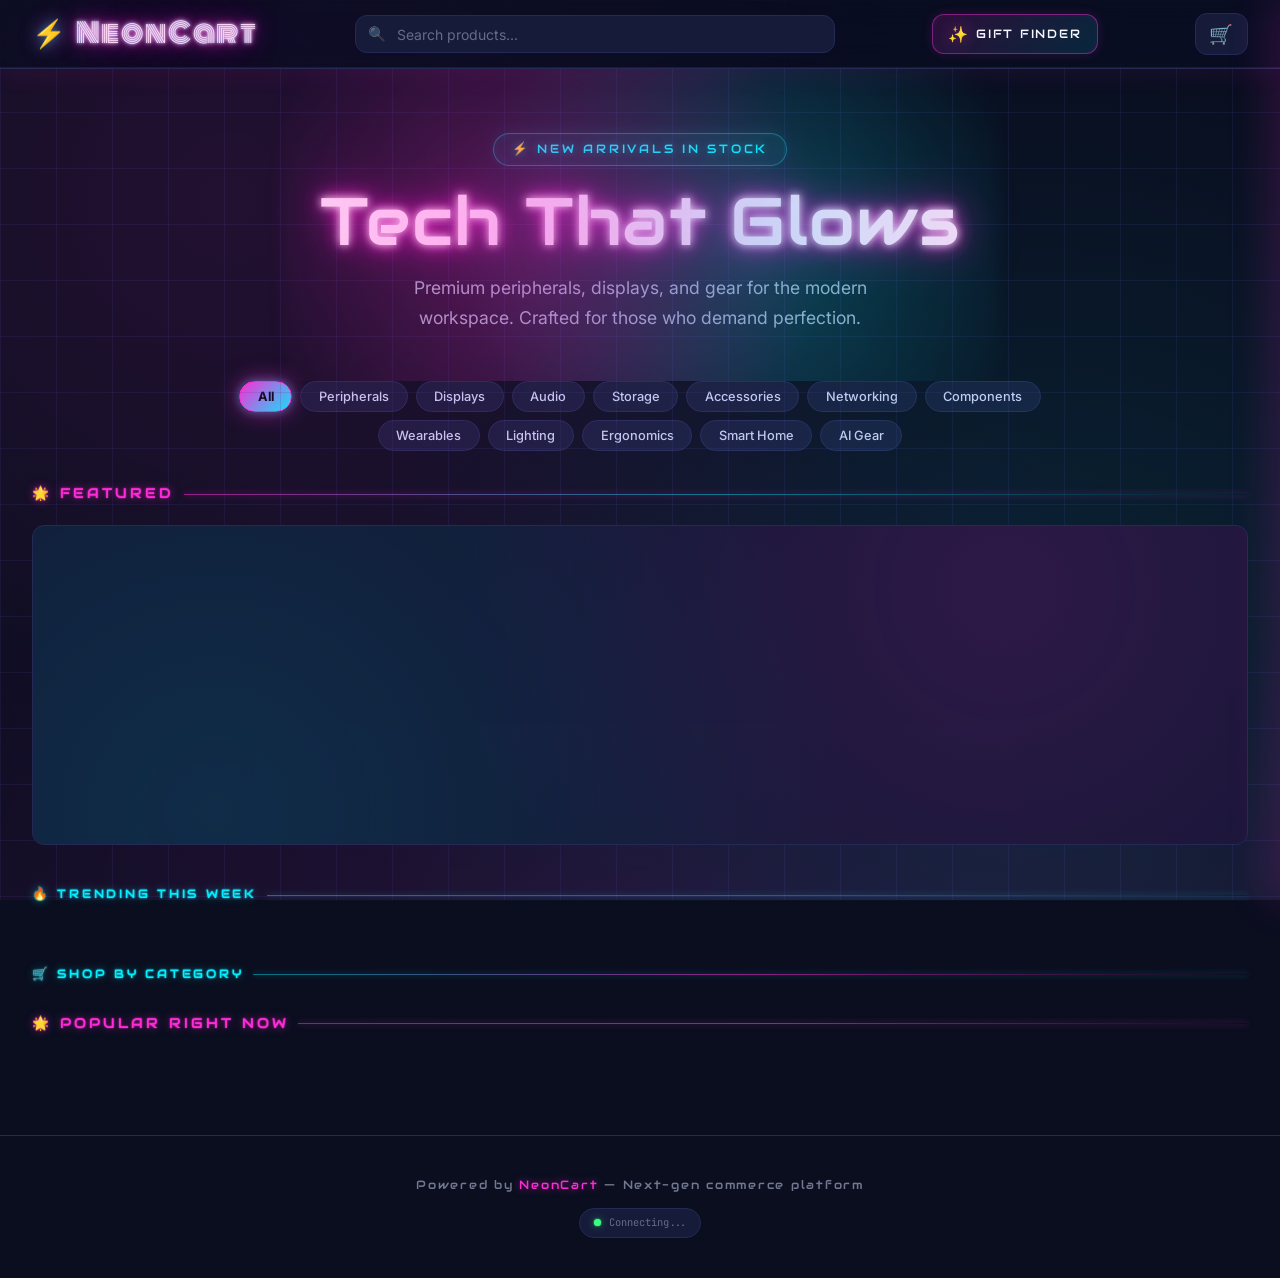
==== apps/neoncart-web/static/index.html @ 1b8c35ce "Add NeonCart web frontend (UI lifted from ai-o11y-demo-pack) - static/index.html: 3815 lines of HTML" ====
<!DOCTYPE html>
<html lang="en">
<head>
<meta charset="UTF-8">
<meta name="viewport" content="width=device-width, initial-scale=1.0">
<title>NeonCart — Tech That Glows</title>
<link rel="icon" href="data:image/svg+xml,<svg xmlns='http://www.w3.org/2000/svg' viewBox='0 0 100 100'><text y='.9em' font-size='90'>⚡</text></svg>">
<link rel="preconnect" href="https://fonts.googleapis.com">
<link rel="preconnect" href="https://fonts.gstatic.com" crossorigin>
<link href="https://fonts.googleapis.com/css2?family=Audiowide&family=Monoton&family=Inter:wght@300;400;500;600;700;800;900&family=JetBrains+Mono:wght@400;500;600;700&display=swap" rel="stylesheet">
<style>
/* ── Reset & Variables ──────────────────────────────────────────────────── */
*, *::before, *::after { margin: 0; padding: 0; box-sizing: border-box; }

:root {
  --bg:          #0a0e1f;
  --bg-deep:     #06091a;
  --card:        #121734;
  --surface:     #161b3a;
  --border:      #242a55;
  --border-hl:   #3a4180;
  --text:        #c8cdf0;
  --heading:     #f5f6ff;
  --accent:      #ff2bd6;
  --accent-2:    #ff6ad9;
  --accent-glow: rgba(255, 43, 214, 0.55);
  --accent-dim:  rgba(255, 43, 214, 0.14);
  --cyan:        #00f0ff;
  --cyan-glow:   rgba(0, 240, 255, 0.45);
  --cyan-dim:    rgba(0, 240, 255, 0.12);
  --green:       #39ff7e;
  --green-glow:  rgba(57, 255, 126, 0.45);
  --amber:       #ffb020;
  --red:         #ff3b6b;
  --purple:      #b537ff;
  --font:        'Inter', -apple-system, sans-serif;
  --mono:        'JetBrains Mono', 'Fira Code', monospace;
  --display:     'Monoton', 'Audiowide', cursive;
  --ui-display:  'Audiowide', 'Inter', sans-serif;
  --radius:      12px;
  --radius-sm:   8px;
  --radius-xs:   6px;
  --transition:  all 0.25s cubic-bezier(0.4, 0, 0.2, 1);
}

html { scroll-behavior: smooth; }

body {
  font-family: var(--font);
  background: var(--bg);
  color: var(--text);
  line-height: 1.6;
  min-height: 100vh;
  overflow-x: hidden;
}

/* Neon grid background */
body::before {
  content: '';
  position: fixed;
  inset: 0;
  background-image:
    radial-gradient(circle at 18% 22%, rgba(255,43,214,0.10) 0%, transparent 55%),
    radial-gradient(circle at 82% 78%, rgba(0,240,255,0.10) 0%, transparent 55%),
    radial-gradient(circle at 50% 110%, rgba(181,55,255,0.08) 0%, transparent 60%),
    linear-gradient(rgba(58,65,128,0.18) 1px, transparent 1px),
    linear-gradient(90deg, rgba(58,65,128,0.18) 1px, transparent 1px);
  background-size: 100% 100%, 100% 100%, 100% 100%, 56px 56px, 56px 56px;
  pointer-events: none;
  z-index: 0;
}

body::after {
  content: '';
  position: fixed;
  inset: 0;
  background:
    linear-gradient(180deg, transparent 0%, transparent 70%, rgba(255,43,214,0.05) 100%);
  pointer-events: none;
  z-index: 0;
}

/* ── Scrollbar ──────────────────────────────────────────────────────────── */
::-webkit-scrollbar { width: 6px; }
::-webkit-scrollbar-track { background: var(--bg); }
::-webkit-scrollbar-thumb { background: var(--border-hl); border-radius: 3px; }
::-webkit-scrollbar-thumb:hover { background: var(--accent); }

/* ── Header ─────────────────────────────────────────────────────────────── */
header {
  position: sticky;
  top: 0;
  z-index: 100;
  background: rgba(10,14,31,0.78);
  backdrop-filter: blur(20px) saturate(180%);
  -webkit-backdrop-filter: blur(20px) saturate(180%);
  border-bottom: 1px solid var(--border);
  box-shadow: 0 4px 28px rgba(255,43,214,0.08), inset 0 -1px 0 rgba(0,240,255,0.10);
  padding: 0 2rem;
}

.header-inner {
  max-width: 1400px;
  margin: 0 auto;
  display: flex;
  align-items: center;
  justify-content: space-between;
  height: 68px;
  gap: 1.5rem;
}

.logo {
  display: flex;
  align-items: center;
  gap: 0.6rem;
  text-decoration: none;
  flex-shrink: 0;
}

.logo-icon {
  font-size: 1.7rem;
  filter: drop-shadow(0 0 10px var(--accent-glow)) drop-shadow(0 0 4px var(--cyan-glow));
  animation: pulse-glow 2.4s ease-in-out infinite;
}

@keyframes pulse-glow {
  0%, 100% {
    filter: drop-shadow(0 0 8px var(--accent-glow)) drop-shadow(0 0 2px var(--cyan-glow));
    transform: scale(1);
  }
  50% {
    filter: drop-shadow(0 0 22px var(--accent-glow)) drop-shadow(0 0 10px var(--cyan-glow));
    transform: scale(1.06);
  }
}

.logo-text {
  font-family: var(--display);
  font-size: 1.7rem;
  font-weight: 400;
  letter-spacing: 0.06em;
  color: #ffd6f6;
  text-shadow:
    0 0 4px #ffe4f7,
    0 0 10px var(--accent),
    0 0 22px var(--accent-glow),
    0 0 40px var(--accent-glow),
    0 0 2px var(--cyan);
  animation: tube-flicker 6s linear infinite;
}

@keyframes tube-flicker {
  0%, 19.9%, 22%, 62.9%, 64%, 64.9%, 70%, 100% {
    text-shadow:
      0 0 4px #ffe4f7,
      0 0 10px var(--accent),
      0 0 22px var(--accent-glow),
      0 0 40px var(--accent-glow),
      0 0 2px var(--cyan);
    opacity: 1;
  }
  20%, 21.9%, 63%, 63.9%, 65%, 69.9% {
    text-shadow: none;
    opacity: 0.78;
  }
}

.search-wrapper {
  flex: 1;
  max-width: 480px;
  position: relative;
}

.search-input {
  width: 100%;
  padding: 0.6rem 1rem 0.6rem 2.6rem;
  background: var(--surface);
  border: 1px solid var(--border);
  border-radius: var(--radius);
  color: var(--heading);
  font-family: var(--font);
  font-size: 0.875rem;
  transition: var(--transition);
  outline: none;
}

.search-input::placeholder { color: rgba(200,205,240,0.45); }
.search-input:focus {
  border-color: var(--accent);
  box-shadow: 0 0 0 3px var(--accent-dim), 0 0 28px var(--accent-glow), inset 0 0 12px rgba(255,43,214,0.10);
  background: rgba(22,27,58,0.9);
}

.search-icon {
  position: absolute;
  left: 0.85rem;
  top: 50%;
  transform: translateY(-50%);
  color: rgba(180,188,208,0.4);
  font-size: 0.9rem;
  pointer-events: none;
}

.cart-btn {
  position: relative;
  background: var(--surface);
  border: 1px solid var(--border);
  border-radius: var(--radius);
  padding: 0.55rem 0.85rem;
  color: var(--text);
  cursor: pointer;
  font-size: 1.2rem;
  transition: var(--transition);
  flex-shrink: 0;
}

.cart-btn:hover {
  border-color: var(--accent);
  color: var(--heading);
  box-shadow: 0 0 24px var(--accent-glow), 0 0 8px var(--cyan-dim);
  transform: translateY(-1px);
}

.cart-badge {
  position: absolute;
  top: -6px;
  right: -6px;
  background: linear-gradient(135deg, var(--accent) 0%, var(--cyan) 100%);
  color: #07091a;
  font-family: var(--mono);
  font-size: 0.65rem;
  font-weight: 800;
  min-width: 20px;
  height: 20px;
  border-radius: 99px;
  display: flex;
  align-items: center;
  justify-content: center;
  padding: 0 4px;
  box-shadow: 0 0 14px var(--accent-glow), 0 0 4px var(--cyan-glow);
  transition: var(--transition);
  opacity: 0;
  transform: scale(0.5);
}

.cart-badge.visible {
  opacity: 1;
  transform: scale(1);
}

/* ── Hero ───────────────────────────────────────────────────────────────── */
.hero {
  position: relative;
  text-align: center;
  padding: 4rem 2rem 3rem;
  overflow: hidden;
}

.hero::before {
  content: '';
  position: absolute;
  top: -60%;
  left: 50%;
  transform: translateX(-50%);
  width: 720px;
  height: 720px;
  background:
    radial-gradient(circle at 35% 50%, var(--accent-glow) 0%, transparent 50%),
    radial-gradient(circle at 65% 50%, var(--cyan-glow) 0%, transparent 50%);
  filter: blur(8px);
  opacity: 0.55;
  pointer-events: none;
}

.hero-tag {
  display: inline-block;
  font-family: var(--ui-display);
  font-size: 0.78rem;
  font-weight: 400;
  text-transform: uppercase;
  letter-spacing: 0.22em;
  color: var(--cyan);
  background: rgba(0,240,255,0.06);
  border: 1px solid rgba(0,240,255,0.35);
  padding: 0.35rem 1.1rem;
  border-radius: 99px;
  margin-bottom: 1.25rem;
  text-shadow: 0 0 8px var(--cyan-glow);
  box-shadow: 0 0 14px rgba(0,240,255,0.10), inset 0 0 10px rgba(0,240,255,0.05);
}

.hero h1 {
  font-family: var(--ui-display);
  font-size: clamp(2.4rem, 6vw, 4.2rem);
  font-weight: 400;
  letter-spacing: 0.02em;
  line-height: 1.05;
  margin-bottom: 1rem;
  color: #ffd6f6;
  text-shadow:
    0 0 8px #ffe4f7,
    0 0 18px var(--accent),
    0 0 36px var(--accent-glow),
    0 0 60px var(--accent-glow);
}

.hero p {
  font-size: 1.1rem;
  color: rgba(200,205,240,0.78);
  max-width: 540px;
  margin: 0 auto;
  line-height: 1.7;
}

/* ── Category Pills ─────────────────────────────────────────────────────── */
.categories {
  display: flex;
  flex-wrap: wrap;
  justify-content: center;
  gap: 0.5rem;
  padding: 0 2rem 2rem;
  max-width: 900px;
  margin: 0 auto;
}

.cat-pill {
  font-family: var(--font);
  font-size: 0.8rem;
  font-weight: 500;
  padding: 0.45rem 1.1rem;
  border-radius: 99px;
  border: 1px solid var(--border);
  background: var(--surface);
  color: var(--text);
  cursor: pointer;
  transition: var(--transition);
  white-space: nowrap;
}

.cat-pill:hover {
  border-color: var(--cyan);
  color: var(--heading);
  background: var(--cyan-dim);
  box-shadow: 0 0 14px var(--cyan-dim), inset 0 0 10px rgba(0,240,255,0.06);
}

.cat-pill.active {
  background: linear-gradient(135deg, var(--accent) 0%, var(--cyan) 100%);
  border-color: var(--accent);
  color: #07091a;
  font-weight: 700;
  box-shadow: 0 0 22px var(--accent-glow), 0 0 8px var(--cyan-glow);
  text-shadow: none;
}

/* ── Main Container ─────────────────────────────────────────────────────── */
main {
  position: relative;
  z-index: 1;
  max-width: 1400px;
  margin: 0 auto;
  padding: 0 2rem 3rem;
}

.section-label {
  font-family: var(--ui-display);
  font-size: 0.85rem;
  font-weight: 400;
  text-transform: uppercase;
  letter-spacing: 0.22em;
  color: var(--accent);
  margin-bottom: 1.25rem;
  display: flex;
  align-items: center;
  gap: 0.6rem;
  text-shadow: 0 0 10px var(--accent-glow), 0 0 2px var(--accent);
}

.section-label::after {
  content: '';
  flex: 1;
  height: 1px;
  background: linear-gradient(90deg, var(--accent-glow), var(--cyan-glow), transparent);
  box-shadow: 0 0 6px var(--accent-glow);
}

/* ── Product Grid ───────────────────────────────────────────────────────── */
.product-grid {
  display: grid;
  grid-template-columns: repeat(auto-fill, minmax(260px, 1fr));
  gap: 1.25rem;
  margin-bottom: 3.5rem;
}

.product-card {
  background: var(--card);
  border: 1px solid var(--border);
  border-radius: var(--radius);
  padding: 1.5rem;
  transition: var(--transition);
  cursor: pointer;
  position: relative;
  overflow: hidden;
  display: flex;
  flex-direction: column;
}

.product-card::before {
  content: '';
  position: absolute;
  inset: 0;
  background:
    linear-gradient(135deg, var(--accent-dim) 0%, transparent 50%),
    linear-gradient(315deg, var(--cyan-dim) 0%, transparent 50%);
  opacity: 0;
  transition: opacity 0.3s ease;
}

.product-card:hover {
  border-color: var(--accent);
  transform: translateY(-4px);
  box-shadow:
    0 14px 44px rgba(6,9,26,0.55),
    0 0 28px var(--accent-glow),
    0 0 12px var(--cyan-glow),
    inset 0 0 18px rgba(255,43,214,0.06);
}

.product-card:hover::before { opacity: 1; }

.card-content { position: relative; z-index: 1; flex: 1; display: flex; flex-direction: column; }

.product-image {
  position: relative;
  width: 100%;
  aspect-ratio: 4 / 3;
  margin-bottom: 1rem;
  border-radius: var(--radius-sm);
  overflow: hidden;
  background: var(--surface);
  border: 1px solid var(--border);
  transition: var(--transition);
}

.product-image img {
  width: 100%;
  height: 100%;
  display: block;
  object-fit: cover;
  transition: transform 0.35s ease, filter 0.35s ease;
}

.product-emoji-badge {
  position: absolute;
  top: 8px;
  right: 8px;
  width: 32px;
  height: 32px;
  display: inline-flex;
  align-items: center;
  justify-content: center;
  font-size: 18px;
  border-radius: 50%;
  background: rgba(10, 14, 31, 0.78);
  border: 1px solid rgba(0, 240, 255, 0.45);
  box-shadow: 0 0 10px rgba(0, 240, 255, 0.4);
  backdrop-filter: blur(4px);
  pointer-events: none;
}

.product-card:hover .product-image {
  border-color: var(--accent);
  box-shadow: 0 0 18px var(--accent-glow), inset 0 0 24px rgba(0, 240, 255, 0.10);
}

.product-card:hover .product-image img {
  transform: scale(1.06);
  filter: brightness(1.08) saturate(1.15);
}

/* Legacy emoji block (kept for cart drawer / recommendations) */
.product-emoji {
  font-size: 3.2rem;
  text-align: center;
  padding: 1.4rem 0;
  background: var(--surface);
  border-radius: var(--radius-sm);
  margin-bottom: 1rem;
  transition: var(--transition);
}

.product-card:hover .product-emoji {
  transform: scale(1.08);
  background: rgba(255,43,214,0.08);
  box-shadow: inset 0 0 24px rgba(0,240,255,0.10);
}

.product-name {
  font-size: 0.95rem;
  font-weight: 600;
  color: var(--heading);
  margin-bottom: 0.35rem;
  line-height: 1.3;
}

.product-category {
  font-family: var(--ui-display);
  font-size: 0.65rem;
  text-transform: uppercase;
  letter-spacing: 0.18em;
  color: rgba(0,240,255,0.65);
  margin-bottom: 0.75rem;
}

.product-meta {
  display: flex;
  align-items: center;
  justify-content: space-between;
  margin-bottom: 1rem;
  margin-top: auto;
}

.product-price {
  font-family: var(--mono);
  font-size: 1.18rem;
  font-weight: 700;
  color: var(--cyan);
  text-shadow: 0 0 14px var(--cyan-glow), 0 0 4px var(--cyan);
}

.product-rating {
  display: flex;
  gap: 1px;
  font-size: 0.75rem;
}

.star { color: rgba(200,205,240,0.18); }
.star.filled { color: var(--amber); filter: drop-shadow(0 0 4px rgba(255,176,32,0.6)); }

.add-btn {
  width: 100%;
  padding: 0.7rem;
  background: linear-gradient(135deg, var(--accent) 0%, var(--purple) 60%, var(--cyan) 100%);
  background-size: 200% auto;
  border: 1px solid rgba(255,255,255,0.08);
  border-radius: var(--radius-sm);
  color: #07091a;
  font-family: var(--ui-display);
  font-size: 0.78rem;
  font-weight: 400;
  letter-spacing: 0.18em;
  text-transform: uppercase;
  cursor: pointer;
  transition: var(--transition);
  position: relative;
  overflow: hidden;
  box-shadow: 0 0 14px var(--accent-glow), inset 0 0 12px rgba(255,255,255,0.12);
}

.add-btn::after {
  content: '';
  position: absolute;
  inset: 0;
  background: linear-gradient(135deg, transparent, rgba(255,255,255,0.25), transparent);
  transform: translateX(-100%);
  transition: transform 0.5s ease;
}

.add-btn:hover {
  background-position: right center;
  box-shadow: 0 0 28px var(--accent-glow), 0 0 12px var(--cyan-glow), 0 4px 18px rgba(255,43,214,0.30);
  transform: translateY(-1px);
}

.add-btn:hover::after { transform: translateX(100%); }

.add-btn:active { transform: translateY(0) scale(0.98); }

/* ── Loading Skeleton ───────────────────────────────────────────────────── */
.skeleton-card {
  background: var(--card);
  border: 1px solid var(--border);
  border-radius: var(--radius);
  padding: 1.5rem;
  animation: skeleton-pulse 1.8s ease-in-out infinite;
}

.skeleton-card .skel-emoji {
  height: 90px;
  background: var(--surface);
  border-radius: var(--radius-sm);
  margin-bottom: 1rem;
}

.skeleton-card .skel-line {
  height: 12px;
  background: var(--surface);
  border-radius: 4px;
  margin-bottom: 0.6rem;
}

.skeleton-card .skel-line.short { width: 60%; }
.skeleton-card .skel-line.tiny { width: 35%; }

.skeleton-card .skel-btn {
  height: 36px;
  background: rgba(255,43,214,0.10);
  border-radius: var(--radius-sm);
  margin-top: 1rem;
}

@keyframes skeleton-pulse {
  0%, 100% { opacity: 1; }
  50% { opacity: 0.5; }
}

/* ── Empty / Error State ────────────────────────────────────────────────── */
.empty-state {
  text-align: center;
  padding: 4rem 2rem;
  color: rgba(180,188,208,0.5);
}

.empty-state .empty-icon { font-size: 3rem; margin-bottom: 1rem; opacity: 0.5; }
.empty-state h3 { color: var(--heading); font-size: 1.1rem; margin-bottom: 0.5rem; }

/* ── Cart Slide-Out ─────────────────────────────────────────────────────── */
.cart-overlay {
  position: fixed;
  inset: 0;
  background: rgba(6,9,26,0.7);
  backdrop-filter: blur(6px);
  z-index: 200;
  opacity: 0;
  visibility: hidden;
  transition: all 0.3s ease;
}

.cart-overlay.open { opacity: 1; visibility: visible; }

.cart-panel {
  position: fixed;
  top: 0;
  right: 0;
  width: min(420px, 90vw);
  height: 100vh;
  background: linear-gradient(180deg, var(--surface) 0%, var(--bg) 100%);
  border-left: 1px solid var(--accent);
  box-shadow: -12px 0 40px rgba(255,43,214,0.15), inset 1px 0 0 var(--accent-glow);
  z-index: 201;
  transform: translateX(100%);
  transition: transform 0.35s cubic-bezier(0.4, 0, 0.2, 1);
  display: flex;
  flex-direction: column;
}

.cart-panel.open { transform: translateX(0); }

.cart-header {
  display: flex;
  align-items: center;
  justify-content: space-between;
  padding: 1.25rem 1.5rem;
  border-bottom: 1px solid var(--border);
  flex-shrink: 0;
}

.cart-header h2 {
  font-family: var(--ui-display);
  font-size: 1.1rem;
  font-weight: 400;
  letter-spacing: 0.16em;
  color: var(--heading);
  text-shadow: 0 0 8px var(--accent-glow);
}

.cart-close {
  background: none;
  border: 1px solid var(--border);
  border-radius: var(--radius-xs);
  color: var(--text);
  font-size: 1.1rem;
  cursor: pointer;
  padding: 0.3rem 0.6rem;
  transition: var(--transition);
}

.cart-close:hover { border-color: var(--red); color: var(--red); }

.cart-items {
  flex: 1;
  overflow-y: auto;
  padding: 1rem 1.5rem;
}

.cart-empty {
  text-align: center;
  padding: 3rem 1rem;
  color: rgba(180,188,208,0.4);
}

.cart-empty-icon { font-size: 2.5rem; margin-bottom: 0.75rem; }

.cart-item {
  display: flex;
  align-items: center;
  gap: 1rem;
  padding: 1rem 0;
  border-bottom: 1px solid var(--border);
  animation: fadeIn 0.3s ease;
}

.cart-item-emoji { font-size: 1.8rem; flex-shrink: 0; }

.cart-item-info { flex: 1; min-width: 0; }

.cart-item-name {
  font-size: 0.85rem;
  font-weight: 600;
  color: var(--heading);
  white-space: nowrap;
  overflow: hidden;
  text-overflow: ellipsis;
}

.cart-item-price {
  font-family: var(--mono);
  font-size: 0.8rem;
  color: var(--cyan);
}

.cart-item-qty {
  display: flex;
  align-items: center;
  gap: 0.5rem;
}

.cart-item-qty span {
  font-family: var(--mono);
  font-size: 0.85rem;
  font-weight: 600;
  color: var(--heading);
  min-width: 1.2rem;
  text-align: center;
}

.cart-item-remove {
  background: none;
  border: 1px solid var(--border);
  border-radius: var(--radius-xs);
  color: rgba(180,188,208,0.5);
  font-size: 0.75rem;
  padding: 0.2rem 0.5rem;
  cursor: pointer;
  transition: var(--transition);
}

.cart-item-remove:hover { border-color: var(--red); color: var(--red); }

.cart-footer {
  border-top: 1px solid var(--border);
  padding: 1.25rem 1.5rem;
  flex-shrink: 0;
}

.cart-total {
  display: flex;
  justify-content: space-between;
  align-items: center;
  margin-bottom: 1rem;
}

.cart-subline {
  display: flex; justify-content: space-between; align-items: center;
  margin-bottom: 0.4rem; font-size: 0.78rem; color: var(--text);
  opacity: 0.8;
}
.cart-subline.hidden { display: none; }
.cart-subline-label { font-weight: 400; letter-spacing: 0.04em; }
.cart-subline-value {
  font-family: var(--mono); font-weight: 500; color: var(--text);
}

.cart-total-label { font-size: 0.9rem; color: var(--text); font-weight: 500; }

.cart-total-value {
  font-family: var(--mono);
  font-size: 1.3rem;
  font-weight: 700;
  color: var(--cyan);
  text-shadow: 0 0 16px var(--cyan-glow), 0 0 4px var(--cyan);
}

.checkout-btn {
  width: 100%;
  padding: 0.95rem;
  background: linear-gradient(135deg, var(--accent) 0%, var(--purple) 50%, var(--cyan) 100%);
  background-size: 220% auto;
  border: 1px solid rgba(255,255,255,0.10);
  border-radius: var(--radius-sm);
  color: #07091a;
  font-family: var(--ui-display);
  font-size: 0.95rem;
  font-weight: 400;
  cursor: pointer;
  transition: var(--transition);
  text-transform: uppercase;
  letter-spacing: 0.22em;
  box-shadow: 0 0 18px var(--accent-glow), inset 0 0 14px rgba(255,255,255,0.18);
}

.checkout-btn:hover {
  background-position: right center;
  box-shadow: 0 0 36px var(--accent-glow), 0 0 16px var(--cyan-glow), 0 6px 22px rgba(255,43,214,0.30);
  transform: translateY(-1px);
}

.checkout-btn:disabled {
  opacity: 0.4;
  cursor: not-allowed;
  transform: none;
  box-shadow: none;
}

/* ── Order Confirmation Modal ──────────────────────────────────────────── */
.oc-overlay {
  position: fixed; inset: 0; z-index: 400;
  background: rgba(7,4,18,0.78); backdrop-filter: blur(8px);
  display: none; align-items: center; justify-content: center; padding: 1rem;
}
.oc-overlay.open { display: flex; animation: fadeIn 0.25s ease; }
.oc-card {
  background: linear-gradient(160deg, var(--surface) 0%, var(--card) 100%);
  border: 1px solid var(--border-hl);
  border-radius: var(--radius);
  width: 100%; max-width: 460px;
  box-shadow: 0 0 60px rgba(57,255,126,0.18), 0 24px 60px rgba(0,0,0,0.55);
  animation: ocPop 0.3s ease;
}
@keyframes ocPop { from { transform: scale(0.94); opacity: 0; } to { transform: scale(1); opacity: 1; } }
.oc-body { padding: 1.75rem; text-align: center; }
.oc-icon {
  width: 56px; height: 56px; margin: 0 auto 1rem; border-radius: 50%;
  background: rgba(57,255,126,0.12);
  border: 2px solid rgba(57,255,126,0.45);
  color: var(--green); font-size: 28px; line-height: 52px;
  text-shadow: 0 0 14px var(--green-glow);
  box-shadow: 0 0 22px rgba(57,255,126,0.30);
}
.oc-title {
  font-family: var(--ui-display); font-size: 1.35rem; letter-spacing: 0.04em;
  color: var(--text); margin-bottom: 0.25rem;
}
.oc-sub {
  font-size: 12px; font-family: var(--mono); opacity: 0.7;
  margin-bottom: 1.25rem;
}
.oc-lines {
  text-align: left; border-top: 1px solid var(--border);
  border-bottom: 1px solid var(--border);
  padding: 0.75rem 0; margin-bottom: 1rem;
  max-height: 220px; overflow-y: auto;
}
.oc-line {
  display: grid; grid-template-columns: 28px 1fr auto auto;
  gap: 0.6rem; align-items: center;
  padding: 0.4rem 0; font-size: 13px;
}
.oc-line-emoji { font-size: 18px; }
.oc-line-name { color: var(--text); }
.oc-line-qty { color: var(--text-dim); font-family: var(--mono); font-size: 11px; }
.oc-line-price { font-family: var(--mono); color: var(--cyan); }
.oc-total {
  display: flex; justify-content: space-between; align-items: baseline;
  font-family: var(--mono); margin-bottom: 1.25rem;
}
.oc-total span { font-size: 11px; opacity: 0.7; letter-spacing: 0.1em; text-transform: uppercase; }
.oc-total strong { font-size: 1.5rem; color: var(--cyan); text-shadow: 0 0 10px var(--cyan-glow); }
.oc-close-btn {
  width: 100%; padding: 0.85rem; border: none; border-radius: var(--radius-sm);
  background: linear-gradient(135deg, var(--accent) 0%, #c026d3 100%);
  color: #fff; font-family: var(--ui-display); font-size: 0.95rem;
  letter-spacing: 0.08em; text-transform: uppercase; cursor: pointer;
  transition: var(--transition);
  box-shadow: 0 0 18px var(--accent-glow);
}
.oc-close-btn:hover { transform: translateY(-1px); box-shadow: 0 0 28px var(--accent-glow); }

/* ── Toast ──────────────────────────────────────────────────────────────── */
.toast-container {
  position: fixed;
  bottom: 1.5rem;
  right: 1.5rem;
  z-index: 300;
  display: flex;
  flex-direction: column;
  gap: 0.5rem;
}

.toast {
  background: var(--card);
  border: 1px solid var(--border);
  border-left: 3px solid var(--accent);
  border-radius: var(--radius-sm);
  padding: 0.85rem 1.25rem;
  color: var(--heading);
  font-size: 0.85rem;
  font-weight: 500;
  box-shadow: 0 8px 30px rgba(6,9,26,0.7), 0 0 18px var(--accent-glow);
  animation: toast-in 0.4s cubic-bezier(0.4,0,0.2,1), toast-out 0.3s ease 2.5s forwards;
  display: flex;
  align-items: center;
  gap: 0.6rem;
}

.toast.success { border-left-color: var(--green); }
.toast.error { border-left-color: var(--red); }

@keyframes toast-in {
  from { opacity: 0; transform: translateX(40px) scale(0.95); }
  to { opacity: 1; transform: translateX(0) scale(1); }
}

@keyframes toast-out {
  to { opacity: 0; transform: translateX(40px) scale(0.95); }
}

@keyframes fadeIn {
  from { opacity: 0; transform: translateY(8px); }
  to { opacity: 1; transform: translateY(0); }
}

/* ── Curated Homepage ───────────────────────────────────────────────────── */
.home-sections.hidden,
.product-grid.hidden { display: none; }

.section-label-sub {
  font-size: 0.78rem;
  margin-top: 2.5rem;
  color: var(--cyan);
  text-shadow: 0 0 10px var(--cyan-glow), 0 0 2px var(--cyan);
}
.section-label-sub::after {
  background: linear-gradient(90deg, var(--cyan-glow), var(--accent-glow), transparent);
  box-shadow: 0 0 6px var(--cyan-glow);
}

.feature-hero {
  display: grid;
  grid-template-columns: 1.05fr 1fr;
  gap: 1.5rem;
  background: var(--card);
  border: 1px solid var(--border);
  border-radius: var(--radius);
  padding: 2rem;
  margin-bottom: 1rem;
  position: relative;
  overflow: hidden;
  min-height: 320px;
  cursor: pointer;
  transition: var(--transition);
}
.feature-hero::before {
  content: '';
  position: absolute;
  inset: 0;
  background:
    radial-gradient(circle at 80% 20%, var(--accent-dim), transparent 55%),
    radial-gradient(circle at 15% 90%, var(--cyan-dim), transparent 60%);
  opacity: 0.85;
  pointer-events: none;
}
.feature-hero:hover {
  border-color: var(--accent);
  transform: translateY(-2px);
  box-shadow: 0 18px 50px rgba(6,9,26,0.55), 0 0 36px var(--accent-glow), 0 0 16px var(--cyan-glow);
}
.feature-hero-img {
  position: relative;
  z-index: 1;
  border-radius: var(--radius-sm);
  overflow: hidden;
  border: 1px solid var(--border);
  background: var(--surface);
  aspect-ratio: 4 / 3;
}
.feature-hero-img img { width: 100%; height: 100%; object-fit: cover; display: block; }
.feature-hero-body { position: relative; z-index: 1; display: flex; flex-direction: column; justify-content: center; gap: 0.85rem; }
.feature-hero-tag {
  display: inline-flex;
  align-items: center;
  gap: 0.4rem;
  font-family: var(--ui-display);
  font-size: 0.65rem;
  letter-spacing: 0.18em;
  text-transform: uppercase;
  color: var(--amber);
  background: rgba(255,176,32,0.10);
  border: 1px solid rgba(255,176,32,0.40);
  border-radius: 99px;
  padding: 0.25rem 0.65rem;
  width: fit-content;
}
.feature-hero-cat {
  font-family: var(--ui-display);
  font-size: 0.7rem;
  text-transform: uppercase;
  letter-spacing: 0.2em;
  color: rgba(0,240,255,0.70);
}
.feature-hero-name {
  font-family: var(--ui-display);
  font-size: 1.85rem;
  font-weight: 400;
  color: var(--heading);
  line-height: 1.15;
  text-shadow: 0 0 12px var(--accent-glow);
}
.feature-hero-desc {
  font-size: 0.95rem;
  color: rgba(200,205,240,0.78);
  line-height: 1.5;
  max-width: 44ch;
}
.feature-hero-meta { display: flex; align-items: center; gap: 1.25rem; flex-wrap: wrap; margin-top: 0.4rem; }
.feature-hero-price {
  font-family: var(--mono);
  font-size: 1.85rem;
  font-weight: 700;
  color: var(--cyan);
  text-shadow: 0 0 18px var(--cyan-glow), 0 0 4px var(--cyan);
}
.feature-hero-rating { display: flex; gap: 1px; font-size: 0.95rem; }
.feature-hero-cta {
  align-self: flex-start;
  padding: 0.85rem 1.4rem;
  background: linear-gradient(135deg, var(--accent) 0%, var(--purple) 60%, var(--cyan) 100%);
  background-size: 200% auto;
  border: 1px solid rgba(255,255,255,0.10);
  border-radius: var(--radius-sm);
  color: #07091a;
  font-family: var(--ui-display);
  font-size: 0.78rem;
  letter-spacing: 0.18em;
  text-transform: uppercase;
  cursor: pointer;
  margin-top: 0.4rem;
  box-shadow: 0 0 16px var(--accent-glow);
  transition: var(--transition);
}
.feature-hero-cta:hover {
  background-position: right center;
  transform: translateY(-1px);
  box-shadow: 0 0 28px var(--accent-glow), 0 0 12px var(--cyan-glow);
}

.trending-rail {
  display: grid;
  grid-template-columns: repeat(auto-fill, minmax(220px, 1fr));
  gap: 1rem;
  margin-bottom: 0.5rem;
}
.trend-card {
  background: var(--card);
  border: 1px solid var(--border);
  border-radius: var(--radius);
  overflow: hidden;
  cursor: pointer;
  transition: var(--transition);
  display: flex;
  flex-direction: column;
  position: relative;
}
.trend-card:hover {
  border-color: var(--accent);
  transform: translateY(-3px);
  box-shadow: 0 12px 36px rgba(6,9,26,0.55), 0 0 22px var(--accent-glow);
}
.trend-card-img { aspect-ratio: 4 / 3; overflow: hidden; }
.trend-card-img img { width: 100%; height: 100%; object-fit: cover; display: block; }
.trend-card-body { padding: 0.85rem 0.95rem 1rem; display: flex; flex-direction: column; gap: 0.35rem; }
.trend-card-name { font-size: 0.85rem; font-weight: 600; color: var(--heading); line-height: 1.3; }
.trend-card-meta { display: flex; align-items: center; justify-content: space-between; margin-top: 0.25rem; }
.trend-card-price { font-family: var(--mono); font-size: 1rem; font-weight: 700; color: var(--cyan); text-shadow: 0 0 8px var(--cyan-glow); }
.trend-card-rank {
  position: absolute;
  top: 8px;
  left: 8px;
  width: 28px;
  height: 28px;
  display: inline-flex;
  align-items: center;
  justify-content: center;
  font-family: var(--ui-display);
  font-size: 0.78rem;
  font-weight: 700;
  color: #07091a;
  background: linear-gradient(135deg, var(--amber), var(--accent));
  border-radius: 50%;
  box-shadow: 0 0 12px rgba(255,176,32,0.55);
}

.category-tiles {
  display: grid;
  grid-template-columns: repeat(auto-fill, minmax(170px, 1fr));
  gap: 0.85rem;
  margin-bottom: 0.5rem;
}
.cat-tile {
  position: relative;
  display: flex;
  flex-direction: column;
  justify-content: space-between;
  padding: 1.1rem 1rem 1rem;
  min-height: 120px;
  border: 1px solid var(--border);
  border-radius: var(--radius);
  background: var(--card);
  overflow: hidden;
  cursor: pointer;
  transition: var(--transition);
}
.cat-tile::before {
  content: '';
  position: absolute;
  inset: 0;
  background: var(--tile-grad, linear-gradient(135deg, var(--accent-dim), var(--cyan-dim)));
  opacity: 0.55;
  pointer-events: none;
}
.cat-tile:hover {
  transform: translateY(-3px);
  border-color: var(--accent);
  box-shadow: 0 0 22px var(--accent-glow), 0 0 12px var(--cyan-glow);
}
.cat-tile:hover::before { opacity: 0.85; }
.cat-tile-emoji { font-size: 1.85rem; position: relative; z-index: 1; filter: drop-shadow(0 0 8px rgba(0,0,0,0.35)); }
.cat-tile-name {
  position: relative;
  z-index: 1;
  font-family: var(--ui-display);
  font-size: 0.85rem;
  letter-spacing: 0.12em;
  text-transform: uppercase;
  color: var(--heading);
  text-shadow: 0 0 10px rgba(0,0,0,0.6);
}
.cat-tile-count {
  position: relative;
  z-index: 1;
  font-family: var(--mono);
  font-size: 0.72rem;
  color: rgba(255,255,255,0.78);
  margin-top: 0.15rem;
}

.cat-rail { margin-top: 1.5rem; }
.cat-rail-head {
  display: flex;
  align-items: baseline;
  justify-content: space-between;
  margin-bottom: 0.85rem;
}
.cat-rail-title {
  font-family: var(--ui-display);
  font-size: 0.95rem;
  letter-spacing: 0.14em;
  text-transform: uppercase;
  color: var(--heading);
  text-shadow: 0 0 10px var(--accent-glow);
}
.cat-rail-link {
  font-family: var(--mono);
  font-size: 0.72rem;
  color: var(--cyan);
  cursor: pointer;
  background: none;
  border: none;
  padding: 0;
}
.cat-rail-link:hover { text-shadow: 0 0 8px var(--cyan-glow); }
.cat-rail-grid {
  display: grid;
  grid-template-columns: repeat(auto-fill, minmax(200px, 1fr));
  gap: 0.85rem;
}

@media (max-width: 720px) {
  .feature-hero { grid-template-columns: 1fr; padding: 1.5rem; }
  .feature-hero-name { font-size: 1.4rem; }
  .feature-hero-price { font-size: 1.4rem; }
}

/* ── Recommended Section ────────────────────────────────────────────────── */
.recommended-grid {
  display: grid;
  grid-template-columns: repeat(auto-fill, minmax(200px, 1fr));
  gap: 1rem;
}

.rec-card {
  background: var(--card);
  border: 1px solid var(--border);
  border-radius: var(--radius);
  padding: 1.2rem;
  text-align: center;
  transition: var(--transition);
  cursor: pointer;
}

.rec-card:hover {
  border-color: var(--cyan);
  box-shadow: 0 0 22px var(--cyan-glow), inset 0 0 14px var(--cyan-dim);
  transform: translateY(-2px);
}

.rec-emoji { font-size: 2rem; margin-bottom: 0.5rem; }
.rec-name { font-size: 0.8rem; font-weight: 600; color: var(--heading); margin-bottom: 0.25rem; }
.rec-price { font-family: var(--mono); font-size: 0.85rem; color: var(--cyan); }

/* ── Footer ─────────────────────────────────────────────────────────────── */
footer {
  position: relative;
  z-index: 1;
  text-align: center;
  padding: 2.5rem 2rem;
  border-top: 1px solid var(--border);
  margin-top: 2rem;
}

.footer-brand {
  font-family: var(--ui-display);
  font-size: 0.78rem;
  letter-spacing: 0.14em;
  color: rgba(200,205,240,0.55);
  margin-bottom: 0.75rem;
}

.footer-brand span {
  color: var(--accent);
  font-weight: 400;
  text-shadow: 0 0 8px var(--accent-glow);
}

.service-indicator {
  display: inline-flex;
  align-items: center;
  gap: 0.5rem;
  font-family: var(--mono);
  font-size: 0.65rem;
  color: rgba(200,205,240,0.45);
  padding: 0.35rem 0.85rem;
  background: var(--surface);
  border: 1px solid var(--border);
  border-radius: 99px;
}

.status-dot {
  width: 7px;
  height: 7px;
  border-radius: 50%;
  background: var(--green);
  box-shadow: 0 0 8px var(--green-glow), 0 0 2px var(--green);
  animation: blink 2s ease-in-out infinite;
}

.status-dot.offline { background: var(--red); box-shadow: 0 0 8px rgba(255,59,107,0.6); }

@keyframes blink {
  0%, 100% { opacity: 1; }
  50% { opacity: 0.4; }
}

/* ── Responsive ─────────────────────────────────────────────────────────── */
@media (max-width: 640px) {
  .header-inner { height: 56px; padding: 0 1rem; gap: 0.75rem; }
  .logo-text { display: none; }
  .search-wrapper { max-width: none; }
  .hero { padding: 2.5rem 1.5rem 2rem; }
  main { padding: 0 1rem 2rem; }
  .product-grid { grid-template-columns: repeat(auto-fill, minmax(160px, 1fr)); gap: 0.75rem; }
  .product-card { padding: 1rem; }
  .product-emoji { font-size: 2.4rem; padding: 1rem 0; }
}

/* ── Gift Finder button + modal ───────────────────────────────────────── */
.gift-btn {
  background: linear-gradient(135deg, rgba(255,43,214,0.14), rgba(0,240,255,0.12));
  border: 1px solid rgba(255,43,214,0.45);
  border-radius: var(--radius);
  padding: 0.55rem 0.95rem;
  color: var(--heading);
  font-family: var(--ui-display);
  font-size: 0.78rem;
  font-weight: 400;
  letter-spacing: 0.14em;
  text-transform: uppercase;
  cursor: pointer;
  transition: var(--transition);
  display: inline-flex;
  align-items: center;
  gap: 0.4rem;
  flex-shrink: 0;
  box-shadow: 0 0 12px var(--accent-dim), inset 0 0 10px rgba(255,43,214,0.05);
}
.gift-btn:hover {
  border-color: var(--accent);
  background: linear-gradient(135deg, rgba(255,43,214,0.28), rgba(0,240,255,0.18));
  box-shadow: 0 0 24px var(--accent-glow), 0 0 8px var(--cyan-glow);
  transform: translateY(-1px);
}
.gift-btn .sparkle { font-size: 1rem; filter: drop-shadow(0 0 8px var(--accent-glow)); }

.gift-overlay {
  position: fixed; inset: 0;
  background: rgba(0,0,0,0.65);
  backdrop-filter: blur(6px);
  z-index: 250;
  opacity: 0; visibility: hidden;
  transition: all 0.25s ease;
  display: flex; align-items: center; justify-content: center;
  padding: 1rem;
}
.gift-overlay.open { opacity: 1; visibility: visible; }

.gift-modal {
  background: linear-gradient(180deg, var(--card) 0%, var(--bg) 100%);
  border: 1px solid var(--accent);
  border-radius: var(--radius);
  width: min(560px, 100%);
  max-height: 85vh;
  display: flex; flex-direction: column;
  box-shadow: 0 30px 80px rgba(6,9,26,0.7), 0 0 32px var(--accent-glow), inset 0 0 18px rgba(255,43,214,0.05);
  transform: translateY(12px) scale(0.97);
  transition: transform 0.25s cubic-bezier(0.4,0,0.2,1);
}
.gift-overlay.open .gift-modal { transform: translateY(0) scale(1); }

.gift-head {
  padding: 1.1rem 1.4rem;
  display: flex; align-items: center; justify-content: space-between;
  border-bottom: 1px solid var(--border-hl);
  background: linear-gradient(135deg, rgba(255,43,214,0.10), rgba(0,240,255,0.08));
}
.gift-head h3 {
  font-family: var(--ui-display);
  font-size: 1rem; font-weight: 400; color: var(--heading);
  letter-spacing: 0.16em;
  display: flex; align-items: center; gap: 0.5rem;
  text-shadow: 0 0 8px var(--accent-glow);
}
.gift-head .gift-sub {
  font-family: var(--mono); font-size: 0.65rem; color: var(--accent);
  text-transform: uppercase; letter-spacing: 0.12em; margin-top: 2px;
  text-shadow: 0 0 6px var(--accent-glow);
}
.gift-close {
  background: none; border: 1px solid var(--border); border-radius: var(--radius-xs);
  color: var(--text); font-size: 1rem; cursor: pointer; padding: 0.25rem 0.55rem;
  transition: var(--transition);
}
.gift-close:hover { border-color: var(--red); color: var(--red); }

.gift-body { padding: 1.2rem 1.4rem; overflow-y: auto; }

.gift-form { display: flex; flex-direction: column; gap: 0.85rem; }
.gift-field { display: flex; flex-direction: column; gap: 0.35rem; }
.gift-field label {
  font-family: var(--mono); font-size: 0.65rem; text-transform: uppercase;
  letter-spacing: 0.1em; color: rgba(180,188,208,0.6); font-weight: 600;
}
.gift-field input, .gift-field textarea {
  background: var(--surface); border: 1px solid var(--border);
  border-radius: var(--radius-sm); color: var(--heading);
  padding: 0.65rem 0.85rem; font: inherit; font-size: 0.875rem; outline: none;
  transition: var(--transition); resize: vertical;
}
.gift-field input:focus, .gift-field textarea:focus {
  border-color: var(--accent);
  box-shadow: 0 0 0 3px var(--accent-dim), 0 0 18px var(--accent-glow);
}
.gift-row { display: grid; grid-template-columns: 1fr 1fr; gap: 0.85rem; }

.gift-submit {
  width: 100%;
  padding: 0.85rem;
  background: linear-gradient(135deg, var(--accent) 0%, var(--purple) 50%, var(--cyan) 100%);
  background-size: 220% auto;
  border: 1px solid rgba(255,255,255,0.10); border-radius: var(--radius-sm);
  color: #07091a; font-family: var(--ui-display); font-size: 0.85rem; font-weight: 400;
  letter-spacing: 0.20em; text-transform: uppercase;
  cursor: pointer; transition: var(--transition);
  display: flex; align-items: center; justify-content: center; gap: 0.5rem;
  box-shadow: 0 0 16px var(--accent-glow), inset 0 0 12px rgba(255,255,255,0.18);
}
.gift-submit:hover {
  background-position: right center;
  box-shadow: 0 0 32px var(--accent-glow), 0 0 14px var(--cyan-glow);
  transform: translateY(-1px);
}
.gift-submit:disabled { opacity: 0.5; cursor: not-allowed; transform: none; box-shadow: none; }

.gift-result {
  margin-top: 1.2rem;
  padding: 1rem 1.1rem;
  background: var(--surface);
  border: 1px solid var(--border-hl);
  border-left: 3px solid var(--accent);
  border-radius: var(--radius-sm);
  font-size: 0.875rem;
  line-height: 1.65;
  color: var(--text);
  white-space: pre-wrap;
  animation: fadeIn 0.35s ease;
  box-shadow: 0 0 16px var(--accent-dim), inset 0 0 8px rgba(255,43,214,0.04);
}
.gift-result strong { color: var(--heading); font-weight: 600; }
.gift-meta {
  margin-top: 0.6rem; display: flex; flex-wrap: wrap; gap: 0.4rem;
  font-family: var(--mono); font-size: 0.65rem;
}
.gift-meta .gift-badge {
  padding: 2px 8px; border-radius: 99px; border: 1px solid var(--border);
  color: var(--text); background: var(--card);
}
.gift-meta .gift-badge.model {
  color: var(--accent); border-color: rgba(255,43,214,0.40); background: var(--accent-dim);
  text-shadow: 0 0 6px var(--accent-glow);
}
.gift-meta .gift-badge.dur {
  color: var(--cyan); border-color: rgba(0,240,255,0.40); background: var(--cyan-dim);
  text-shadow: 0 0 6px var(--cyan-glow);
}

.gift-cards {
  margin-top: 1.2rem; display: grid;
  grid-template-columns: repeat(auto-fit, minmax(180px, 1fr));
  gap: 0.9rem; animation: fadeIn 0.35s ease;
}
.gift-card {
  background: var(--surface); border: 1px solid var(--border-hl);
  border-radius: var(--radius-sm); overflow: hidden;
  display: flex; flex-direction: column; transition: transform .18s ease, box-shadow .18s ease;
  box-shadow: 0 0 12px var(--accent-dim);
}
.gift-card:hover { transform: translateY(-3px); box-shadow: 0 0 22px var(--accent-glow), 0 0 10px var(--cyan-glow); }
.gift-card-img { aspect-ratio: 4/3; background: var(--card); overflow: hidden; }
.gift-card-img img { width: 100%; height: 100%; object-fit: cover; display: block; }
.gift-card-body { padding: 0.7rem 0.85rem 0.9rem; display: flex; flex-direction: column; gap: 0.35rem; flex: 1; }
.gift-card-title {
  font-size: 0.85rem; font-weight: 600; color: var(--heading); line-height: 1.25;
  display: -webkit-box; -webkit-line-clamp: 2; -webkit-box-orient: vertical; overflow: hidden;
}
.gift-card-price { font-family: var(--mono); font-size: 0.95rem; color: var(--cyan); text-shadow: 0 0 6px var(--cyan-glow); }
.gift-card-why {
  font-size: 0.7rem; color: rgba(200,205,240,0.75); line-height: 1.4;
  display: -webkit-box; -webkit-line-clamp: 2; -webkit-box-orient: vertical; overflow: hidden;
}
.gift-card-add {
  margin-top: auto; padding: 7px 10px;
  background: linear-gradient(135deg, var(--accent), var(--accent-2));
  color: #0a0e1f; font-family: var(--ui); font-weight: 700; font-size: 0.75rem; letter-spacing: 0.05em;
  border: none; border-radius: var(--radius-sm); cursor: pointer; text-transform: uppercase;
  box-shadow: 0 0 12px var(--accent-dim); transition: transform .15s ease, box-shadow .15s ease;
}
.gift-card-add:hover { transform: translateY(-1px); box-shadow: 0 0 22px var(--accent-glow); }
.gift-meta .gift-badge.eval.good {
  color: var(--green); border-color: rgba(57,255,126,0.45); background: rgba(57,255,126,0.10);
  text-shadow: 0 0 6px rgba(57,255,126,0.55);
}
.gift-meta .gift-badge.eval.bad {
  color: #ff6e6e; border-color: rgba(255,110,110,0.45); background: rgba(255,110,110,0.10);
  text-shadow: 0 0 6px rgba(255,110,110,0.55);
}

.gift-typing {
  display: inline-flex; gap: 4px; align-items: center;
  color: rgba(180,188,208,0.7); font-size: 0.85rem;
}
.gift-typing .dot {
  width: 7px; height: 7px; border-radius: 50%; background: var(--accent);
  box-shadow: 0 0 6px var(--accent-glow);
  animation: cp-bounce 1.2s infinite ease-in-out;
}
.gift-typing .dot:nth-child(2) { animation-delay: 0.15s; }
.gift-typing .dot:nth-child(3) { animation-delay: 0.3s; }

/* ── Search AI hint ───────────────────────────────────────────────────── */
.search-ai-hint {
  position: absolute;
  top: calc(100% + 6px); left: 0; right: 0;
  background: var(--card);
  border: 1px solid var(--border-hl);
  border-left: 3px solid var(--accent);
  border-radius: var(--radius-sm);
  padding: 0.6rem 0.95rem;
  font-size: 0.78rem;
  color: var(--text);
  display: none;
  animation: fadeIn 0.2s ease;
  box-shadow: 0 0 18px var(--accent-dim), 0 4px 14px rgba(6,9,26,0.4);
  z-index: 50;
}
.search-ai-hint.visible { display: block; }
.search-ai-hint .lab {
  display: inline-block;
  font-family: var(--ui-display); font-size: 0.55rem; text-transform: uppercase;
  letter-spacing: 0.16em; color: var(--accent); font-weight: 400;
  padding: 1px 6px; background: var(--accent-dim);
  border: 1px solid rgba(255,43,214,0.25);
  border-radius: 4px;
  text-shadow: 0 0 6px var(--accent-glow);
}
.search-ai-hint em { color: var(--heading); font-style: normal; font-weight: 500; }
.search-ai-hint .credit {
  display: block; margin-top: 5px;
  font-family: var(--mono); font-size: 0.62rem;
  color: var(--text-dim); opacity: 0.7; letter-spacing: 0.04em;
}

/* ── Copilot chat widget ──────────────────────────────────────────────── */
#copilotFab {
  position: fixed; right: 24px; bottom: 24px; z-index: 200;
  width: 58px; height: 58px; border-radius: 50%; border: 0;
  background: linear-gradient(135deg, var(--accent) 0%, var(--purple) 60%, var(--cyan) 100%);
  background-size: 200% auto;
  color: #07091a; cursor: pointer; display: flex; align-items: center; justify-content: center;
  font-size: 22px;
  box-shadow:
    0 0 24px var(--accent-glow),
    0 0 8px var(--cyan-glow),
    inset 0 0 14px rgba(255,255,255,0.18),
    0 0 0 1px rgba(255,255,255,0.10);
  transition: var(--transition);
  animation: fab-glow 2.4s ease-in-out infinite;
}
@keyframes fab-glow {
  0%, 100% { box-shadow: 0 0 22px var(--accent-glow), 0 0 6px var(--cyan-glow), inset 0 0 12px rgba(255,255,255,0.16); }
  50% { box-shadow: 0 0 38px var(--accent-glow), 0 0 14px var(--cyan-glow), inset 0 0 18px rgba(255,255,255,0.24); }
}
#copilotFab:hover {
  transform: translateY(-2px) scale(1.06);
  background-position: right center;
  box-shadow: 0 0 44px var(--accent-glow), 0 0 18px var(--cyan-glow), 0 12px 30px rgba(255,43,214,0.45);
}
#copilotFab.open { transform: scale(0.92); opacity: 0.85; }

#copilotPanel {
  position: fixed; right: 24px; bottom: 96px; z-index: 200;
  width: 380px; max-width: calc(100vw - 32px);
  height: 560px; max-height: calc(100vh - 120px);
  background: linear-gradient(180deg, var(--card) 0%, var(--bg) 100%);
  border: 1px solid var(--accent);
  border-radius: var(--radius);
  box-shadow:
    0 24px 60px rgba(6,9,26,0.65),
    0 0 28px var(--accent-glow),
    inset 0 0 18px rgba(255,43,214,0.05);
  display: flex; flex-direction: column; overflow: hidden;
  transform: translateY(16px) scale(0.96); opacity: 0; pointer-events: none;
  transition: transform 0.22s cubic-bezier(0.4,0,0.2,1), opacity 0.22s;
}
#copilotPanel.open { transform: translateY(0) scale(1); opacity: 1; pointer-events: auto; }

#copilotPanel .cp-head {
  padding: 14px 16px; display: flex; align-items: center; justify-content: space-between;
  border-bottom: 1px solid var(--border-hl);
  background: linear-gradient(135deg, rgba(255,43,214,0.10), rgba(0,240,255,0.08));
}
#copilotPanel .cp-title { display: flex; align-items: center; gap: 10px; }
#copilotPanel .cp-dot {
  width: 9px; height: 9px; border-radius: 50%; background: var(--green);
  box-shadow: 0 0 10px var(--green-glow), 0 0 3px var(--green);
  animation: pulse-dot 2s ease-in-out infinite;
}
@keyframes pulse-dot { 0%,100% { opacity: 1; } 50% { opacity: 0.4; } }
#copilotPanel .cp-name {
  font-family: var(--ui-display);
  color: var(--heading); font-weight: 400; font-size: 14px; letter-spacing: 0.16em;
  text-shadow: 0 0 8px var(--accent-glow);
}
#copilotPanel .cp-sub { color: var(--text); font-size: 10px; opacity: 0.75; font-family: var(--mono); letter-spacing: 0.04em; }
#copilotPanel .cp-sub .cp-spec {
  display: inline-block; font-family: var(--ui-display); font-size: 9px;
  text-transform: uppercase; letter-spacing: 0.16em; color: var(--accent);
  padding: 1px 5px; background: var(--accent-dim);
  border: 1px solid rgba(255,43,214,0.25); border-radius: 4px;
  text-shadow: 0 0 6px var(--accent-glow);
}
#copilotPanel .cp-close {
  background: transparent; border: 0; color: var(--text); font-size: 22px; cursor: pointer;
  width: 28px; height: 28px; border-radius: var(--radius-xs);
}
#copilotPanel .cp-close:hover { background: var(--surface); color: var(--heading); }

#copilotPanel .cp-msgs {
  flex: 1; overflow-y: auto; padding: 14px; display: flex; flex-direction: column; gap: 10px;
}
#copilotPanel .cp-msg { display: flex; }
#copilotPanel .cp-msg-user { justify-content: flex-end; }
#copilotPanel .cp-msg-bot { justify-content: flex-start; flex-direction: column; align-items: flex-start; }
#copilotPanel .cp-bubble {
  max-width: 85%; padding: 10px 13px; border-radius: 12px;
  font-size: 13px; line-height: 1.5; word-wrap: break-word;
}
#copilotPanel .cp-msg-user .cp-bubble {
  background: linear-gradient(135deg, var(--accent) 0%, var(--purple) 100%);
  color: #fff; border-bottom-right-radius: 4px;
  box-shadow: 0 0 14px var(--accent-glow);
}
#copilotPanel .cp-msg-bot .cp-bubble {
  background: var(--surface); color: var(--text); border: 1px solid var(--border-hl);
  border-bottom-left-radius: 4px;
  box-shadow: inset 0 0 8px rgba(0,240,255,0.04);
}
#copilotPanel .cp-bubble strong { color: var(--heading); font-weight: 700; }
#copilotPanel .cp-bubble em { color: var(--cyan); font-style: italic; }
#copilotPanel .cp-bubble .cp-list {
  margin: 6px 0; padding-left: 18px; list-style: none;
}
#copilotPanel .cp-bubble .cp-list li {
  position: relative; margin: 4px 0; padding-left: 4px; line-height: 1.45;
}
#copilotPanel .cp-bubble .cp-list li::before {
  content: '▸'; color: var(--accent); position: absolute; left: -14px;
  text-shadow: 0 0 6px var(--accent-glow);
}
#copilotPanel .cp-meta {
  margin-top: 6px; display: flex; flex-wrap: wrap; gap: 5px;
}
#copilotPanel .cp-badge {
  font-family: var(--mono); font-size: 10px; padding: 2px 7px; border-radius: 999px;
  border: 1px solid var(--border); color: var(--text);
}
#copilotPanel .cp-b-model {
  color: var(--accent); border-color: rgba(255,43,214,0.40); background: var(--accent-dim);
  text-shadow: 0 0 6px var(--accent-glow);
}
#copilotPanel .cp-b-tools {
  color: var(--cyan); border-color: rgba(0,240,255,0.40); background: var(--cyan-dim);
  text-shadow: 0 0 6px var(--cyan-glow);
}
/* Per-tool chip — same cyan family as the legacy "N tools" pill so the
   colour signals "agent capability" but with a stronger glow + slightly
   bolder weight to draw the eye to the specific tool that did the work. */
#copilotPanel .cp-b-tool {
  color: var(--cyan); border-color: rgba(0,240,255,0.55); background: var(--cyan-dim);
  text-shadow: 0 0 8px var(--cyan-glow); font-weight: 600;
  box-shadow: 0 0 10px rgba(0,240,255,0.18) inset;
}
#copilotPanel .cp-b-spec  {
  color: var(--amber); border-color: rgba(255,176,32,0.55); background: rgba(255,176,32,0.12);
  text-shadow: 0 0 8px rgba(255,176,32,0.55); font-weight: 600;
  box-shadow: 0 0 10px rgba(255,176,32,0.22) inset;
}
#copilotPanel .cp-b-esc   {
  color: var(--red); border-color: rgba(255,59,107,0.40); background: rgba(255,59,107,0.08);
  text-shadow: 0 0 6px rgba(255,59,107,0.5);
}

/* Shown under bot replies that look like a tool failure (e.g. the "show me
   mice" demo path). Click opens the conversation-scoped Grafana RCA
   dashboard pre-filtered to this conversation.id, so a user reporting a
   broken AI response lands directly on the trace, latency, and log panels
   for their own session. Mirrors the badge palette so it reads as part of
   the assistant meta strip, not a fresh CTA. */
#copilotPanel .cp-report {
  margin-top: 8px; display: flex; gap: 6px; flex-wrap: wrap;
}
#copilotPanel .cp-report-btn {
  display: inline-flex; align-items: center; gap: 6px;
  font-family: var(--mono); font-size: 11px;
  color: var(--red);
  background: rgba(255,59,107,0.08);
  border: 1px solid rgba(255,59,107,0.40);
  padding: 5px 10px; border-radius: 999px; cursor: pointer;
  text-shadow: 0 0 6px rgba(255,59,107,0.5);
  transition: var(--transition);
}
#copilotPanel .cp-report-btn:hover {
  background: rgba(255,59,107,0.18);
  border-color: var(--red);
  box-shadow: 0 0 14px rgba(255,59,107,0.35);
}
#copilotPanel .cp-report-btn svg { flex: 0 0 auto; }

/* Inline product cards rendered under bot replies when search_products
   surfaced real catalog hits. Visually echoes the storefront's grid card
   so the chat feels integrated with the page, not a generic transcript. */
#copilotPanel .cp-prods {
  margin-top: 8px; display: flex; flex-direction: column; gap: 6px;
  width: 100%;
}
#copilotPanel .cp-prod {
  display: flex; align-items: center; gap: 10px;
  width: 100%; padding: 8px 10px;
  background: var(--surface); border: 1px solid var(--border);
  border-radius: 10px; cursor: pointer; transition: var(--transition);
  text-align: left; font-family: var(--font); color: var(--text);
}
#copilotPanel .cp-prod:hover {
  border-color: var(--cyan); background: var(--cyan-dim);
  box-shadow: 0 0 14px rgba(0,240,255,0.18);
}
#copilotPanel .cp-prod-img {
  flex: 0 0 44px; width: 44px; height: 44px; border-radius: 8px;
  background-color: var(--bg-deep); background-size: cover; background-position: center;
  border: 1px solid var(--border);
}
#copilotPanel .cp-prod-body { flex: 1 1 auto; min-width: 0; display: flex; flex-direction: column; gap: 2px; }
#copilotPanel .cp-prod-name {
  font-size: 12px; font-weight: 600; color: var(--heading);
  white-space: nowrap; overflow: hidden; text-overflow: ellipsis;
}
#copilotPanel .cp-prod-meta { display: flex; gap: 8px; font-size: 11px; align-items: center; }
#copilotPanel .cp-prod-price { color: var(--accent); font-weight: 600; }
#copilotPanel .cp-prod-cat { color: rgba(200,205,240,0.55); text-transform: capitalize; }
#copilotPanel .cp-prod-add {
  flex: 0 0 auto; font-size: 10px; font-family: var(--mono);
  color: var(--cyan); padding: 4px 8px; border-radius: 999px;
  border: 1px solid rgba(0,240,255,0.35); background: var(--cyan-dim);
}

/* Pulse halo applied transiently when the chat navigates to a specific
   product card on the grid above. */
.product-pulse {
  animation: ncProductPulse 1.6s ease-out;
}
@keyframes ncProductPulse {
  0%   { box-shadow: 0 0 0 0 rgba(0,240,255,0.55); }
  60%  { box-shadow: 0 0 0 14px rgba(0,240,255,0.0); }
  100% { box-shadow: 0 0 0 0 rgba(0,240,255,0.0); }
}

#copilotPanel .cp-quick {
  display: flex; flex-wrap: wrap; gap: 6px; margin-top: 4px;
}
#copilotPanel .cp-chip {
  background: var(--surface); border: 1px solid var(--border); color: var(--text);
  padding: 6px 10px; border-radius: 999px; font-size: 11px; cursor: pointer;
  transition: var(--transition); font-family: var(--font);
}
#copilotPanel .cp-chip:hover {
  border-color: var(--cyan); color: var(--heading); background: var(--cyan-dim);
  box-shadow: 0 0 12px var(--cyan-dim);
}

#copilotPanel .cp-form {
  display: flex; gap: 8px; padding: 10px; border-top: 1px solid var(--border);
  background: var(--card);
}
#copilotPanel .cp-input {
  flex: 1; background: var(--surface); border: 1px solid var(--border); color: var(--heading);
  padding: 9px 12px; border-radius: var(--radius-sm); font: inherit; font-size: 13px; outline: none;
  transition: var(--transition);
}
#copilotPanel .cp-input:focus {
  border-color: var(--accent);
  box-shadow: 0 0 0 3px var(--accent-dim), 0 0 18px var(--accent-glow);
}
#copilotPanel .cp-send {
  background: linear-gradient(135deg, var(--accent) 0%, var(--cyan) 100%);
  color: #07091a; border: 0; padding: 0 14px; border-radius: var(--radius-sm);
  font: inherit; font-family: var(--ui-display); font-size: 12px; font-weight: 400;
  letter-spacing: 0.16em; text-transform: uppercase;
  cursor: pointer; transition: var(--transition);
  box-shadow: 0 0 12px var(--accent-glow);
}
#copilotPanel .cp-send:hover {
  box-shadow: 0 0 22px var(--accent-glow), 0 0 8px var(--cyan-glow);
  transform: translateY(-1px);
}
#copilotPanel .cp-send:disabled { opacity: 0.5; cursor: not-allowed; }

#copilotPanel .cp-typing { display: inline-flex; gap: 3px; padding: 2px 4px; }
#copilotPanel .cp-typing span {
  width: 6px; height: 6px; border-radius: 50%; background: var(--accent);
  box-shadow: 0 0 6px var(--accent-glow);
  animation: cp-bounce 1.2s infinite ease-in-out;
}
#copilotPanel .cp-typing span:nth-child(2) { animation-delay: 0.2s; }
#copilotPanel .cp-typing span:nth-child(3) { animation-delay: 0.4s; }
@keyframes cp-bounce {
  0%, 80%, 100% { transform: translateY(0); opacity: 0.4; }
  40% { transform: translateY(-4px); opacity: 1; }
}

@media (max-width: 480px) {
  #copilotPanel { right: 12px; left: 12px; bottom: 84px; width: auto; height: 70vh; }
  #copilotFab { right: 16px; bottom: 16px; width: 50px; height: 50px; }
}

/* ── AI specialist hooks (cart-optimizer, fraud, price, shipping, etc.) ── */
.ai-strip {
  display: flex; gap: 10px; align-items: flex-start;
  padding: 10px 14px; margin: 10px 18px;
  background: linear-gradient(135deg, var(--accent-dim) 0%, transparent 100%);
  border: 1px solid var(--border-hl);
  border-left: 3px solid var(--accent);
  border-radius: var(--radius-sm); font-size: 13px; line-height: 1.45;
  box-shadow: 0 0 14px var(--accent-dim), inset 0 0 8px rgba(255,43,214,0.04);
}
.ai-strip.cyan {
  border-left-color: var(--cyan);
  background: linear-gradient(135deg, var(--cyan-dim) 0%, transparent 100%);
  box-shadow: 0 0 14px var(--cyan-dim), inset 0 0 8px rgba(0,240,255,0.05);
}
.ai-strip.green {
  border-left-color: var(--green);
  background: linear-gradient(135deg, rgba(57,255,126,0.10) 0%, transparent 100%);
  box-shadow: 0 0 14px rgba(57,255,126,0.18);
}
.ai-strip.amber {
  border-left-color: var(--amber);
  background: linear-gradient(135deg, rgba(255,176,32,0.10) 0%, transparent 100%);
  box-shadow: 0 0 14px rgba(255,176,32,0.18);
}
.ai-strip.hidden { display: none; }
.ai-strip .ai-icon { font-size: 16px; flex-shrink: 0; line-height: 1.4; }
.ai-strip .ai-body { flex: 1; color: var(--text); }
.ai-strip .ai-text { display: block; }
.ai-strip .ai-credit {
  display: block; margin-top: 6px;
  font-family: var(--mono); font-size: 10px;
  color: var(--text-dim); opacity: 0.7; letter-spacing: 0.04em;
}
.ai-strip .ai-action {
  display: inline-block; margin-top: 8px;
  padding: 5px 12px; font-size: 11px; font-weight: 500;
  font-family: var(--ui-display); letter-spacing: 0.10em; text-transform: uppercase;
  background: var(--cyan-dim); color: var(--cyan);
  border: 1px solid rgba(0,240,255,0.35); border-radius: var(--radius-xs);
  cursor: pointer; transition: var(--transition);
  text-shadow: 0 0 6px var(--cyan-glow);
}
.ai-strip .ai-action:hover {
  background: rgba(0,240,255,0.18);
  box-shadow: 0 0 12px var(--cyan-glow);
}
.ai-strip .ai-action.hidden { display: none; }
.ai-strip .ai-action.added {
  background: rgba(57,255,126,0.12); color: var(--green);
  border-color: rgba(57,255,126,0.35);
  text-shadow: 0 0 6px var(--green-glow);
}
.ai-strip .ai-label {
  display: inline-block;
  font-family: var(--ui-display);
  font-size: 9px; font-weight: 400; text-transform: uppercase;
  letter-spacing: 0.16em; color: var(--accent);
  padding: 1px 6px; background: var(--accent-dim);
  border: 1px solid rgba(255,43,214,0.25);
  border-radius: 4px;
  text-shadow: 0 0 6px var(--accent-glow);
}
.ai-strip.cyan .ai-label {
  color: var(--cyan); background: var(--cyan-dim);
  border-color: rgba(0,240,255,0.25); text-shadow: 0 0 6px var(--cyan-glow);
}
.ai-strip.green .ai-label {
  color: var(--green); background: rgba(57,255,126,0.10);
  border-color: rgba(57,255,126,0.25); text-shadow: 0 0 6px var(--green-glow);
}
.ai-strip.amber .ai-label {
  color: var(--amber); background: rgba(255,176,32,0.10);
  border-color: rgba(255,176,32,0.25); text-shadow: 0 0 6px rgba(255,176,32,0.5);
}
.ai-strip .ai-meta {
  display: block; margin-top: 4px; font-size: 10px; font-family: var(--mono);
  color: var(--text); opacity: 0.65; letter-spacing: 0.04em;
}
.ai-strip .ai-spinner {
  display: inline-block; width: 11px; height: 11px;
  border: 2px solid var(--border-hl); border-top-color: var(--accent);
  border-radius: 50%; animation: spin 0.7s linear infinite; vertical-align: -1px;
  box-shadow: 0 0 8px var(--accent-glow);
}
@keyframes spin { to { transform: rotate(360deg); } }

/* Fraud-detector checkout badge */
.fraud-badge {
  display: flex; align-items: center; gap: 8px; padding: 8px 12px;
  margin: 0 18px 10px; border-radius: var(--radius-sm);
  font-family: var(--ui-display); font-size: 11px; font-weight: 400;
  letter-spacing: 0.10em; text-transform: uppercase;
  background: var(--surface); border: 1px solid var(--border-hl);
  transition: var(--transition);
}
.fraud-badge.hidden { display: none; }
.fraud-badge.checking { color: var(--text); }
.fraud-badge.approve {
  color: var(--green); border-color: rgba(57,255,126,0.40);
  background: rgba(57,255,126,0.06);
  box-shadow: 0 0 14px rgba(57,255,126,0.20), inset 0 0 8px rgba(57,255,126,0.04);
  text-shadow: 0 0 6px var(--green-glow);
}
.fraud-badge.review  {
  color: var(--amber); border-color: rgba(255,176,32,0.40);
  background: rgba(255,176,32,0.06);
  box-shadow: 0 0 14px rgba(255,176,32,0.18);
  text-shadow: 0 0 6px rgba(255,176,32,0.5);
}
.fraud-badge.deny    {
  color: var(--red); border-color: rgba(255,59,107,0.45);
  background: rgba(255,59,107,0.06);
  box-shadow: 0 0 16px rgba(255,59,107,0.30);
  text-shadow: 0 0 6px rgba(255,59,107,0.5);
}
.fraud-badge .fraud-score { font-family: var(--mono); margin-left: auto; opacity: 0.85; letter-spacing: 0; }

/* Shipping estimator block in cart */
.shipping-block { padding: 0 18px 12px; }
.shipping-block label {
  display: block; font-size: 11px; text-transform: uppercase; letter-spacing: 0.08em;
  color: var(--text); opacity: 0.6; margin-bottom: 6px;
}
.shipping-block input {
  width: 100%; padding: 8px 12px; font: 14px var(--mono);
  background: var(--surface); border: 1px solid var(--border);
  border-radius: var(--radius-sm); color: var(--heading);
  transition: var(--transition);
}
.shipping-block input:focus {
  outline: none; border-color: var(--cyan);
  box-shadow: 0 0 0 3px var(--cyan-dim), 0 0 18px var(--cyan-glow);
}
.shipping-options { margin-top: 8px; display: flex; flex-direction: column; gap: 4px; }
.shipping-options.hidden { display: none; }
.shipping-options .ship-line {
  font-size: 12px; padding: 4px 0; color: var(--text);
}
.shipping-options .ship-line .ship-eta { color: var(--cyan); font-family: var(--mono); }
.shipping-options .ship-opt {
  display: flex; align-items: center; gap: 9px;
  width: 100%; text-align: left;
  font: inherit; font-size: 12px; color: var(--text);
  padding: 7px 10px; border-radius: var(--radius-xs);
  background: transparent; border: 1px solid var(--border);
  cursor: pointer; transition: var(--transition);
}
.shipping-options .ship-opt:hover {
  border-color: var(--cyan); background: rgba(0,240,255,0.04);
}
.shipping-options .ship-opt.selected {
  border-color: var(--cyan); background: var(--cyan-dim);
  box-shadow: 0 0 10px var(--cyan-glow), inset 0 0 6px rgba(0,240,255,0.05);
}
.shipping-options .ship-opt .ship-radio {
  flex-shrink: 0; width: 14px; height: 14px; border-radius: 50%;
  border: 1.5px solid var(--border-hl); position: relative;
  transition: var(--transition);
}
.shipping-options .ship-opt.selected .ship-radio {
  border-color: var(--cyan); box-shadow: 0 0 8px var(--cyan-glow);
}
.shipping-options .ship-opt.selected .ship-radio::after {
  content: ''; position: absolute; inset: 2px;
  border-radius: 50%; background: var(--cyan); box-shadow: 0 0 6px var(--cyan-glow);
}
.shipping-options .ship-opt .ship-text { flex: 1; line-height: 1.4; }

/* Price-explainer popover */
.product-price.price-clickable {
  cursor: help; position: relative;
  border-bottom: 1px dashed var(--border-hl);
  transition: var(--transition);
}
.product-price.price-clickable:hover {
  color: var(--accent); border-bottom-color: var(--accent);
  text-shadow: 0 0 14px var(--accent-glow), 0 0 4px var(--accent);
}
.price-popover {
  position: fixed; z-index: 1000; max-width: 320px;
  padding: 13px 15px; background: var(--card);
  border: 1px solid var(--accent); border-left: 3px solid var(--accent);
  border-radius: var(--radius-sm);
  box-shadow: 0 10px 40px rgba(6,9,26,0.6), 0 0 28px var(--accent-glow);
  font-size: 13px; line-height: 1.5; color: var(--text);
  opacity: 0; transform: translateY(4px); pointer-events: none;
  transition: var(--transition);
}
.price-popover.open { opacity: 1; transform: translateY(0); pointer-events: auto; }
.price-popover .pp-title {
  font-family: var(--ui-display);
  font-weight: 400; color: var(--heading); margin-bottom: 6px; font-size: 12px;
  letter-spacing: 0.14em; text-transform: uppercase;
  text-shadow: 0 0 6px var(--accent-glow);
}
.price-popover .pp-meta {
  display: block; margin-top: 6px; font-size: 10px; font-family: var(--mono);
  color: var(--accent); opacity: 0.85; text-shadow: 0 0 4px var(--accent-glow);
}

/* Outdoor-finder banner removed — outdoor-inventory-db dropped from pack. */

/* Low-stock / inventory-whisperer pill on cards */
.low-stock-pill {
  display: inline-flex; align-items: center; gap: 4px;
  margin-top: 6px; padding: 3px 9px;
  font-family: var(--ui-display);
  font-size: 9.5px; font-weight: 400;
  text-transform: uppercase; letter-spacing: 0.18em;
  background: rgba(255,176,32,0.10); color: var(--amber);
  border: 1px solid rgba(255,176,32,0.30); border-radius: 4px;
  cursor: pointer; transition: var(--transition);
  text-shadow: 0 0 6px rgba(255,176,32,0.4);
  box-shadow: 0 0 10px rgba(255,176,32,0.10);
}
.low-stock-pill:hover {
  background: rgba(255,176,32,0.18);
  box-shadow: 0 0 18px rgba(255,176,32,0.40);
}
.low-stock-pill.expanded {
  display: block; cursor: default; font-size: 11px; text-transform: none;
  letter-spacing: normal; line-height: 1.4; padding: 8px 10px;
}
</style>
</head>
<body>

<!-- ── Header ──────────────────────────────────────────────────────────── -->
<header>
  <div class="header-inner">
    <a href="/" class="logo">
      <span class="logo-icon">&#9889;</span>
      <span class="logo-text">NeonCart</span>
    </a>
    <div class="search-wrapper">
      <span class="search-icon">&#128269;</span>
      <input type="text" class="search-input" id="searchInput" placeholder="Search products..." autocomplete="off">
      <div class="search-ai-hint" id="searchHint"></div>
    </div>
    <button class="gift-btn" id="giftBtn" title="Find a gift with AI">
      <span class="sparkle">&#10024;</span>
      <span class="gift-btn-label">Gift Finder</span>
    </button>
    <button class="cart-btn" id="cartBtn" title="View Cart">
      &#128722;
      <span class="cart-badge" id="cartBadge">0</span>
    </button>
  </div>
</header>

<!-- ── Hero ─────────────────────────────────────────────────────────────── -->
<section class="hero">
  <div class="hero-tag">&#9889; New arrivals in stock</div>
  <h1>Tech That Glows</h1>
  <p>Premium peripherals, displays, and gear for the modern workspace. Crafted for those who demand perfection.</p>
</section>

<!-- ── Category Pills ──────────────────────────────────────────────────── -->
<div class="categories" id="categories">
  <button class="cat-pill active" data-cat="" data-label="All">All</button>
  <button class="cat-pill" data-cat="peripherals" data-label="Peripherals">Peripherals</button>
  <button class="cat-pill" data-cat="displays" data-label="Displays">Displays</button>
  <button class="cat-pill" data-cat="audio" data-label="Audio">Audio</button>
  <button class="cat-pill" data-cat="storage" data-label="Storage">Storage</button>
  <button class="cat-pill" data-cat="accessories" data-label="Accessories">Accessories</button>
  <button class="cat-pill" data-cat="networking" data-label="Networking">Networking</button>
  <button class="cat-pill" data-cat="components" data-label="Components">Components</button>
  <button class="cat-pill" data-cat="wearables" data-label="Wearables">Wearables</button>
  <button class="cat-pill" data-cat="lighting" data-label="Lighting">Lighting</button>
  <button class="cat-pill" data-cat="ergonomics" data-label="Ergonomics">Ergonomics</button>
  <button class="cat-pill" data-cat="smart-home" data-label="Smart Home">Smart Home</button>
  <button class="cat-pill" data-cat="ai-gear" data-label="AI Gear">AI Gear</button>
</div>

<!-- ── Main Content ────────────────────────────────────────────────────── -->
<main>
  <div class="section-label" id="productsLabel">&#127775; Featured</div>
  <!-- Curated homepage (visible when no category/search active) -->
  <div class="home-sections" id="homeSections">
    <!-- Hero feature -->
    <div class="feature-hero" id="featureHero"></div>

    <!-- Trending rail -->
    <div class="section-label section-label-sub">&#128293; Trending This Week</div>
    <div class="trending-rail" id="trendingRail"></div>

    <!-- Shop by category tiles -->
    <div class="section-label section-label-sub">&#128722; Shop by Category</div>
    <div class="category-tiles" id="categoryTiles"></div>

    <!-- Per-category mini-rails -->
    <div id="categoryRails"></div>
  </div>

  <!-- Flat product grid (visible when filtering by category or searching) -->
  <div class="product-grid hidden" id="productGrid"></div>

  <div class="section-label">&#127775; Popular Right Now</div>
  <div class="recommended-grid" id="recGrid"></div>
</main>

<!-- ── Cart Slide-Out ──────────────────────────────────────────────────── -->
<div class="cart-overlay" id="cartOverlay"></div>
<div class="cart-panel" id="cartPanel">
  <div class="cart-header">
    <h2>&#128722; Your Cart</h2>
    <button class="cart-close" id="cartClose">&#10005;</button>
  </div>
  <div class="cart-items" id="cartItems">
    <div class="cart-empty">
      <div class="cart-empty-icon">&#128722;</div>
      <p>Your cart is empty</p>
    </div>
  </div>
  <div class="ai-strip cyan hidden" id="cartTip">
    <span class="ai-icon">&#129504;</span>
    <div class="ai-body">
      <span class="ai-text"></span>
      <span class="ai-meta"></span>
      <button type="button" class="ai-action hidden" id="cartTipAction">+ Add to cart</button>
      <span class="ai-credit">powered by <span class="ai-label">cart-optimizer</span></span>
    </div>
  </div>
  <div class="shipping-block">
    <label for="shipZip">Estimate shipping</label>
    <input type="text" id="shipZip" placeholder="ZIP code" inputmode="numeric" maxlength="10">
    <div class="shipping-options hidden" id="shipOpts"></div>
  </div>
  <div class="fraud-badge hidden" id="fraudBadge">
    <span class="fraud-icon">&#128274;</span>
    <span class="fraud-text">Fraud check pending</span>
    <span class="fraud-score"></span>
  </div>
  <div class="cart-footer">
    <div class="cart-subline hidden" id="cartSubtotalLine">
      <span class="cart-subline-label">Subtotal</span>
      <span class="cart-subline-value" id="cartSubtotal">$0.00</span>
    </div>
    <div class="cart-subline hidden" id="cartShippingLine">
      <span class="cart-subline-label">Shipping</span>
      <span class="cart-subline-value" id="cartShipping">$0.00</span>
    </div>
    <div class="cart-total">
      <span class="cart-total-label">Total</span>
      <span class="cart-total-value" id="cartTotal">$0.00</span>
    </div>
    <button class="checkout-btn" id="checkoutBtn" disabled>Checkout</button>
  </div>
</div>
<div class="price-popover" id="pricePopover"></div>

<!-- ── Order Confirmation Modal ─────────────────────────────────────────── -->
<div class="oc-overlay" id="orderModal" role="dialog" aria-labelledby="ocTitle">
  <div class="oc-card">
    <div class="oc-body"></div>
  </div>
</div>

<!-- ── Gift Finder Modal ───────────────────────────────────────────────── -->
<div class="gift-overlay" id="giftOverlay">
  <div class="gift-modal" role="dialog" aria-labelledby="giftTitle">
    <div class="gift-head">
      <div>
        <h3 id="giftTitle"><span class="sparkle">&#10024;</span> AI Gift Finder</h3>
        <div class="gift-sub">Powered by Claude + NeonCart specialists</div>
      </div>
      <button class="gift-close" id="giftClose" aria-label="Close">&#10005;</button>
    </div>
    <div class="gift-body">
      <form class="gift-form" id="giftForm">
        <div class="gift-field">
          <label for="giftRecipient">Who is it for?</label>
          <input type="text" id="giftRecipient" placeholder="e.g. my sister, 28, into mechanical keyboards and lo-fi music" required>
        </div>
        <div class="gift-row">
          <div class="gift-field">
            <label for="giftBudget">Budget (USD)</label>
            <input type="text" id="giftBudget" placeholder="$120" value="$120">
          </div>
          <div class="gift-field">
            <label for="giftOccasion">Occasion</label>
            <input type="text" id="giftOccasion" placeholder="birthday, holiday, anniversary…">
          </div>
        </div>
        <button type="submit" class="gift-submit" id="giftSubmit">
          <span class="sparkle">&#10024;</span>
          <span>Find me 3 gift ideas</span>
        </button>
      </form>
      <div id="giftOutput"></div>
    </div>
  </div>
</div>

<!-- ── Toast Container ─────────────────────────────────────────────────── -->
<div class="toast-container" id="toastContainer"></div>

<!-- ── Footer ──────────────────────────────────────────────────────────── -->
<footer>
  <div class="footer-brand">Powered by <span>NeonCart</span> &mdash; Next-gen commerce platform</div>
  <div class="service-indicator">
    <span class="status-dot" id="statusDot"></span>
    <span id="statusText">Connecting...</span>
  </div>
</footer>

<!-- ── Scripts ─────────────────────────────────────────────────────────── -->
<script>
(function() {
  'use strict';

  // ── State ──────────────────────────────────────────────────────────────
  let allProducts = [];
  let cart = { items: [], total: 0 };
  let activeCategory = '';
  let searchQuery = '';
  let debounceTimer = null;

  // ── DOM refs ───────────────────────────────────────────────────────────
  const $ = (s) => document.querySelector(s);
  const $$ = (s) => document.querySelectorAll(s);
  const grid = $('#productGrid');
  const recGrid = $('#recGrid');
  const homeSections = $('#homeSections');
  const featureHero = $('#featureHero');
  const trendingRail = $('#trendingRail');
  const categoryTiles = $('#categoryTiles');
  const categoryRails = $('#categoryRails');
  const badge = $('#cartBadge');
  const cartPanel = $('#cartPanel');
  const cartOverlay = $('#cartOverlay');
  const cartItems = $('#cartItems');
  const cartTotal = $('#cartTotal');
  const cartSubtotal = $('#cartSubtotal');
  const cartShipping = $('#cartShipping');
  const cartSubtotalLine = $('#cartSubtotalLine');
  const cartShippingLine = $('#cartShippingLine');
  const checkoutBtn = $('#checkoutBtn');
  // Selected shipping cost (USD) — picked from the shipping-estimator
  // output. 0 means "no shipping picked yet" → don't show subtotal/shipping
  // breakdown lines, just render Total = items.
  let selectedShippingCost = 0;
  let shippingPrices = [];
  const searchInput = $('#searchInput');
  const statusDot = $('#statusDot');
  const statusText = $('#statusText');
  const productsLabel = $('#productsLabel');

  // ── Helpers ────────────────────────────────────────────────────────────
  function formatPrice(price) {
    var n = typeof price === 'number' ? price : parseFloat(price || 0);
    return '$' + (isNaN(n) ? 0 : n).toFixed(2);
  }

  function renderStars(rating) {
    const full = Math.round(rating || 0);
    let html = '';
    for (let i = 1; i <= 5; i++) {
      html += '<span class="star ' + (i <= full ? 'filled' : '') + '">&#9733;</span>';
    }
    return html;
  }

  // Deterministic neon-themed SVG product image. Each product gets a unique
  // visual fingerprint by combining: per-category palette, ID-driven hue
  // shift, gradient angle, accent-dot position, plus one of four background
  // pattern variants (rings, scanlines, hex-dots, organic blob). Two
  // products in the same category never look alike.
  const __CAT_PALETTE = {
    peripherals: ['#ff2bd6', '#b537ff', '#1a0d35'],
    displays:    ['#00f0ff', '#3c8fff', '#0b1a3a'],
    audio:       ['#ff6ad9', '#7e33ff', '#1d0a30'],
    storage:     ['#39ff7e', '#00f0ff', '#08251f'],
    accessories: ['#ffb020', '#ff2bd6', '#2c1208'],
    networking:  ['#3c8fff', '#00f0ff', '#0a172e'],
    components:  ['#ff3b6b', '#b537ff', '#2a0a1a'],
    wearables:   ['#39ff7e', '#3c8fff', '#0a1f25'],
    lighting:    ['#ffb020', '#ff6ad9', '#2a1a08'],
    ergonomics:  ['#00f0ff', '#39ff7e', '#0a2218'],
    'smart-home':['#ff6ad9', '#3c8fff', '#150a2a'],
    'ai-gear':   ['#b537ff', '#39ff7e', '#0a0a2e'],
  };
  function __hashStr(s) {
    var h = 0; s = String(s || '');
    for (var i = 0; i < s.length; i++) h = ((h << 5) - h + s.charCodeAt(i)) | 0;
    return Math.abs(h);
  }
  function __rng(seed) {
    var s = seed >>> 0;
    return function() {
      s = (s + 0x6d2b79f5) >>> 0;
      var t = s;
      t = Math.imul(t ^ (t >>> 15), t | 1);
      t ^= t + Math.imul(t ^ (t >>> 7), t | 61);
      return ((t ^ (t >>> 14)) >>> 0) / 4294967296;
    };
  }
  function productImage(p) {
    var pal = __CAT_PALETTE[p.category] || ['#ff2bd6', '#00f0ff', '#0a0e1f'];
    var seed = __hashStr((p.id || 0) + '|' + (p.name || ''));
    var rng = __rng(seed || 1);
    var angle = Math.floor(rng() * 360);
    var hueShift = Math.floor(rng() * 60) - 30;
    var dotX = Math.floor(rng() * 80) + 10;
    var dotY = Math.floor(rng() * 60) + 20;
    var variant = Math.floor(rng() * 4);
    var emoji = p.image_emoji || '\uD83D\uDCE6';
    var pid = p.id || 0;
    var sku = ('NC-' + (10000 + pid)).slice(0, 8);
    var shapes = '';
    if (variant === 0) {
      var cx = Math.floor(rng() * 220) + 50;
      var cy = Math.floor(rng() * 160) + 40;
      shapes =
        '<circle cx="' + cx + '" cy="' + cy + '" r="80" fill="none" stroke="' + pal[0] + '" stroke-opacity="0.30" stroke-width="1"/>' +
        '<circle cx="' + cx + '" cy="' + cy + '" r="56" fill="none" stroke="' + pal[1] + '" stroke-opacity="0.35" stroke-width="1"/>' +
        '<circle cx="' + cx + '" cy="' + cy + '" r="32" fill="none" stroke="' + pal[0] + '" stroke-opacity="0.45" stroke-width="1"/>';
    } else if (variant === 1) {
      var lineGap = 14 + Math.floor(rng() * 10);
      var lines = '';
      for (var ly = -240; ly < 480; ly += lineGap) {
        lines += '<line x1="-40" y1="' + ly + '" x2="380" y2="' + (ly + 240) + '" stroke="' + pal[1] + '" stroke-opacity="0.18" stroke-width="0.8"/>';
      }
      shapes = lines;
    } else if (variant === 2) {
      var dots = '';
      for (var hy = 0; hy < 240; hy += 28) {
        for (var hx = (hy / 28) % 2 === 0 ? 0 : 14; hx < 320; hx += 28) {
          var op = 0.18 + (Math.sin((hx + hy) * 0.05) + 1) * 0.12;
          dots += '<circle cx="' + hx + '" cy="' + hy + '" r="1.6" fill="' + pal[0] + '" fill-opacity="' + op.toFixed(2) + '"/>';
        }
      }
      shapes = dots;
    } else {
      var bx1 = Math.floor(rng() * 200) + 40;
      var by1 = Math.floor(rng() * 140) + 40;
      var bx2 = Math.floor(rng() * 200) + 80;
      var by2 = Math.floor(rng() * 140) + 60;
      shapes =
        '<ellipse cx="' + bx1 + '" cy="' + by1 + '" rx="90" ry="56" fill="' + pal[0] + '" fill-opacity="0.22"/>' +
        '<ellipse cx="' + bx2 + '" cy="' + by2 + '" rx="70" ry="44" fill="' + pal[1] + '" fill-opacity="0.20"/>';
    }
    var svg =
      '<svg xmlns="http://www.w3.org/2000/svg" viewBox="0 0 320 240" preserveAspectRatio="xMidYMid slice">' +
        '<defs>' +
          '<linearGradient id="g' + pid + '" gradientTransform="rotate(' + angle + ')">' +
            '<stop offset="0%" stop-color="' + pal[0] + '" stop-opacity="0.55"/>' +
            '<stop offset="55%" stop-color="' + pal[1] + '" stop-opacity="0.30"/>' +
            '<stop offset="100%" stop-color="' + pal[2] + '"/>' +
          '</linearGradient>' +
          '<radialGradient id="r' + pid + '" cx="' + dotX + '%" cy="' + dotY + '%" r="60%">' +
            '<stop offset="0%" stop-color="' + pal[0] + '" stop-opacity="0.55"/>' +
            '<stop offset="100%" stop-color="' + pal[2] + '" stop-opacity="0"/>' +
          '</radialGradient>' +
          '<pattern id="gr' + pid + '" width="32" height="32" patternUnits="userSpaceOnUse">' +
            '<path d="M 32 0 L 0 0 0 32" fill="none" stroke="' + pal[1] + '" stroke-opacity="0.16" stroke-width="0.6"/>' +
          '</pattern>' +
          '<filter id="glow' + pid + '" x="-50%" y="-50%" width="200%" height="200%">' +
            '<feGaussianBlur stdDeviation="3" result="b"/>' +
            '<feMerge><feMergeNode in="b"/><feMergeNode in="SourceGraphic"/></feMerge>' +
          '</filter>' +
        '</defs>' +
        '<g style="filter:hue-rotate(' + hueShift + 'deg)">' +
          '<rect width="320" height="240" fill="' + pal[2] + '"/>' +
          '<rect width="320" height="240" fill="url(#gr' + pid + ')"/>' +
          '<rect width="320" height="240" fill="url(#g' + pid + ')"/>' +
          '<rect width="320" height="240" fill="url(#r' + pid + ')"/>' +
          shapes +
        '</g>' +
        '<text x="160" y="146" text-anchor="middle" font-size="118" filter="url(#glow' + pid + ')">' + emoji + '</text>' +
        '<text x="14" y="226" font-family="ui-monospace,monospace" font-size="9" fill="#ffffff" fill-opacity="0.55" letter-spacing="1.2">' + sku + '</text>' +
      '</svg>';
    return 'data:image/svg+xml;utf8,' + encodeURIComponent(svg);
  }

  function showToast(msg, type) {
    type = type || 'success';
    const t = document.createElement('div');
    t.className = 'toast ' + type;
    t.innerHTML = (type === 'success' ? '&#10003; ' : type === 'error' ? '&#10007; ' : '') + msg;
    $('#toastContainer').appendChild(t);
    setTimeout(function() { if (t.parentNode) t.parentNode.removeChild(t); }, 3000);
  }

  function showSkeletons(count) {
    let html = '';
    for (let i = 0; i < count; i++) {
      html += '<div class="skeleton-card">' +
        '<div class="skel-emoji"></div>' +
        '<div class="skel-line"></div>' +
        '<div class="skel-line short"></div>' +
        '<div class="skel-line tiny"></div>' +
        '<div class="skel-btn"></div>' +
      '</div>';
    }
    grid.innerHTML = html;
  }

  // ── Render Products ────────────────────────────────────────────────────
  function renderProducts(products) {
    if (!products || products.length === 0) {
      grid.innerHTML = '<div class="empty-state">' +
        '<div class="empty-icon">&#128269;</div>' +
        '<h3>No products found</h3>' +
        '<p>Try adjusting your search or category filter.</p>' +
      '</div>';
      return;
    }

    grid.innerHTML = products.map(function(p, i) {
      var lowStock = (p.id % 4 === 0);
      var stockPillHtml = lowStock
        ? '<span class="low-stock-pill" data-pid="' + p.id + '" data-pname="' + escapeHtml(p.name) + '">&#9889; Only a few left</span>'
        : '';
      return '<div class="product-card" style="animation: fadeIn 0.35s ease ' + (i * 0.04) + 's both">' +
        '<div class="card-content">' +
          '<div class="product-image">' +
            '<img loading="lazy" alt="" src="' + productImage(p) + '">' +
            '<span class="product-emoji-badge">' + (p.image_emoji || '&#128230;') + '</span>' +
          '</div>' +
          '<div class="product-name">' + escapeHtml(p.name) + '</div>' +
          '<div class="product-category">' + escapeHtml(p.category || '') + '</div>' +
          '<div class="product-meta">' +
            '<span class="product-price price-clickable" data-pid="' + p.id + '" data-pname="' + escapeHtml(p.name) + '" data-pprice="' + formatPrice(p.price) + '" data-pcat="' + escapeHtml(p.category || '') + '">' + formatPrice(p.price) + '</span>' +
            '<span class="product-rating">' + renderStars(p.rating) + '</span>' +
          '</div>' +
          stockPillHtml +
          '<button class="add-btn" onclick="window.__addToCart(' + p.id + ')">Add to Cart</button>' +
        '</div>' +
      '</div>';
    }).join('');
  }

  function escapeHtml(str) {
    var d = document.createElement('div');
    d.textContent = str;
    return d.innerHTML;
  }

  // ── API Calls ──────────────────────────────────────────────────────────
  async function fetchProducts(category) {
    showSkeletons(8);
    try {
      const url = category ? '/api/products?category=' + encodeURIComponent(category) : '/api/products';
      const r = await fetch(url);
      const data = await r.json();
      allProducts = Array.isArray(data) ? data : (data.products || []);
      renderProducts(allProducts);
      updateStatus(true);
    } catch (err) {
      grid.innerHTML = '<div class="empty-state">' +
        '<div class="empty-icon">&#9888;&#65039;</div>' +
        '<h3>Connection error</h3>' +
        '<p>' + escapeHtml(err.message) + '</p>' +
      '</div>';
      updateStatus(false);
    }
  }

  async function searchProducts(q) {
    showSkeletons(6);
    try {
      const r = await fetch('/api/search?q=' + encodeURIComponent(q));
      const data = await r.json();
      const results = Array.isArray(data) ? data : (data.products || data.results || []);
      productsLabel.innerHTML = 'Search results for "' + escapeHtml(q) + '"';
      renderProducts(results);
    } catch (err) {
      showToast('Search failed: ' + err.message, 'error');
    }
  }

  async function addToCart(productId) {
    try {
      await fetch('/api/cart/add', {
        method: 'POST',
        headers: { 'Content-Type': 'application/json' },
        body: JSON.stringify({ userId: 'guest', productId: productId, quantity: 1 })
      });
      // Fire-and-forget conversion attribution. The storefront server
      // attributes this to a recent gift-finder recommendation if it falls
      // inside the 60s window, populating gift_recommendation_addtocart_total.
      fetch('/api/cart/track', {
        method: 'POST',
        headers: { 'Content-Type': 'application/json' },
        body: JSON.stringify({ event: 'addtocart', product_id: productId })
      }).catch(function () {});
      showToast('Added to cart!');
      await refreshCart();
    } catch (err) {
      showToast('Failed to add item', 'error');
    }
  }

  async function refreshCart() {
    try {
      const r = await fetch('/api/cart/guest');
      const data = await r.json();
      // cart-service returns an array: [{product, quantity}, ...]
      const raw = Array.isArray(data) ? data : (data.items || []);
      const items = raw.map(function(it) {
        const p = it.product || {};
        return {
          product_id: p.id || it.productId || it.product_id,
          name:        p.name || it.name || ('Product #' + (p.id || it.productId)),
          price:       typeof p.price === 'number' ? p.price : parseFloat(p.price || it.price || 0),
          image_emoji: p.image_emoji || it.image_emoji || '\uD83D\uDCE6',
          quantity:    it.quantity || 1,
        };
      });
      const total = items.reduce(function(sum, it) {
        return sum + (it.price || 0) * (it.quantity || 1);
      }, 0);
      cart = { items: items, total: total };
      updateCartBadge();
      renderCartItems();
    } catch (err) {
      // Cart service might not be ready yet
    }
  }

  async function removeFromCart(productId) {
    try {
      await fetch('/api/cart/guest/' + productId, { method: 'DELETE' });
      showToast('Removed from cart');
      await refreshCart();
    } catch (err) {
      showToast('Failed to remove item', 'error');
    }
  }

  async function checkout() {
    if (!cart.items || cart.items.length === 0) return;
    checkoutBtn.disabled = true;
    checkoutBtn.textContent = 'Processing...';
    var snapshot = { items: cart.items.slice(), total: cart.total };
    try {
      const items = cart.items.map(function(item) {
        return { product_id: item.product_id || item.productId || item.id, quantity: item.quantity || 1 };
      });
      const r = await fetch('/api/orders', {
        method: 'POST',
        headers: { 'Content-Type': 'application/json' },
        body: JSON.stringify({ user_id: 1, items: items })
      });
      const data = await r.json().catch(function() { return null; });
      if (r.ok && data && data.id) {
        // Tell the storefront server the cart cleared — used for purchase attribution.
        var trackItems = snapshot.items.map(function(it) {
          return { product_id: it.product_id, quantity: it.quantity, price: it.price };
        });
        fetch('/api/cart/track', {
          method: 'POST',
          headers: { 'Content-Type': 'application/json' },
          body: JSON.stringify({ event: 'purchase', order_id: data.id, items: trackItems, total: parseFloat(data.total || snapshot.total || 0) })
        }).catch(function() {});
        // Real cart-clear on the server.
        fetch('/api/cart/guest', { method: 'DELETE' }).catch(function() {});
        cart = { items: [], total: 0 };
        updateCartBadge();
        renderCartItems();
        closeCart();
        showOrderConfirmation(data, snapshot);
      } else {
        showToast((data && data.error) ? ('Checkout failed: ' + data.error) : 'Checkout failed', 'error');
      }
    } catch (err) {
      showToast('Checkout error: ' + err.message, 'error');
    }
    checkoutBtn.disabled = false;
    checkoutBtn.textContent = 'Checkout';
  }

  function showOrderConfirmation(order, snapshot) {
    var modal = document.getElementById('orderModal');
    if (!modal) return;
    var lines = (snapshot.items || []).map(function(it) {
      return '<div class="oc-line">' +
        '<span class="oc-line-emoji">' + (it.image_emoji || '\uD83D\uDCE6') + '</span>' +
        '<span class="oc-line-name">' + escapeHtml(it.name || ('Product #' + (it.product_id || ''))) + '</span>' +
        '<span class="oc-line-qty">&times;' + (it.quantity || 1) + '</span>' +
        '<span class="oc-line-price">' + formatPrice((it.price || 0) * (it.quantity || 1)) + '</span>' +
      '</div>';
    }).join('');
    var orderId = order && order.id ? '#' + order.id : '';
    var total = formatPrice(parseFloat((order && order.total) || snapshot.total || 0));
    modal.querySelector('.oc-body').innerHTML =
      '<div class="oc-icon">&#10003;</div>' +
      '<div class="oc-title">Order placed</div>' +
      '<div class="oc-sub">Confirmation ' + escapeHtml(orderId) + ' &middot; we\\'ll email a receipt</div>' +
      '<div class="oc-lines">' + lines + '</div>' +
      '<div class="oc-total"><span>Total paid</span><strong>' + total + '</strong></div>' +
      '<button class="oc-close-btn" onclick="window.__closeOrderModal()">Continue shopping</button>';
    modal.classList.add('open');
  }
  window.__closeOrderModal = function() {
    var m = document.getElementById('orderModal');
    if (m) m.classList.remove('open');
  };

  async function fetchRecommendations() {
    try {
      const r = await fetch('/api/recommendations/popular');
      const data = await r.json();
      const items = Array.isArray(data) ? data : (data.products || data.recommendations || []);
      recGrid.innerHTML = items.slice(0, 6).map(function(p) {
        return '<div class="rec-card" onclick="window.__addToCart(' + p.id + ')">' +
          '<div class="rec-emoji">' + (p.image_emoji || '&#128230;') + '</div>' +
          '<div class="rec-name">' + escapeHtml(p.name) + '</div>' +
          '<div class="rec-price">' + formatPrice(p.price) + '</div>' +
        '</div>';
      }).join('');
    } catch (err) {
      recGrid.innerHTML = '';
    }
  }

  // ── Curated Homepage ───────────────────────────────────────────────────
  // Category metadata for tiles + mini-rails. cat matches the DB value.
  const HOME_CATEGORIES = [
    { cat: 'peripherals', label: 'Peripherals', emoji: '\u2328\uFE0F', grad: 'linear-gradient(135deg,#ff2bd6,#b537ff)' },
    { cat: 'displays',    label: 'Displays',    emoji: '\uD83D\uDDA5\uFE0F', grad: 'linear-gradient(135deg,#00f0ff,#3c8fff)' },
    { cat: 'audio',       label: 'Audio',       emoji: '\uD83C\uDFA7', grad: 'linear-gradient(135deg,#ff6ad9,#7e33ff)' },
    { cat: 'storage',     label: 'Storage',     emoji: '\uD83D\uDCBE', grad: 'linear-gradient(135deg,#39ff7e,#00f0ff)' },
    { cat: 'accessories', label: 'Accessories', emoji: '\uD83D\uDD0C', grad: 'linear-gradient(135deg,#ffb020,#ff2bd6)' },
    { cat: 'networking',  label: 'Networking',  emoji: '\uD83D\uDCE1', grad: 'linear-gradient(135deg,#3c8fff,#00f0ff)' },
    { cat: 'components',  label: 'Components',  emoji: '\uD83E\uDDE9', grad: 'linear-gradient(135deg,#ff3b6b,#b537ff)' },
    { cat: 'wearables',   label: 'Wearables',   emoji: '\u231A',       grad: 'linear-gradient(135deg,#39ff7e,#3c8fff)' },
    { cat: 'lighting',    label: 'Lighting',    emoji: '\uD83D\uDCA1', grad: 'linear-gradient(135deg,#ffb020,#ff6ad9)' },
    { cat: 'ergonomics',  label: 'Ergonomics',  emoji: '\uD83E\uDDCD', grad: 'linear-gradient(135deg,#00f0ff,#39ff7e)' },
    { cat: 'smart-home',  label: 'Smart Home',  emoji: '\uD83C\uDFE0', grad: 'linear-gradient(135deg,#ff6ad9,#3c8fff)' },
    { cat: 'ai-gear',     label: 'AI Gear',     emoji: '\uD83E\uDD16', grad: 'linear-gradient(135deg,#b537ff,#39ff7e)' },
  ];
  // Categories that get "Best of …" mini-rails on the homepage. Picked for
  // visual variety + categories that demo well in screenshots.
  const HOME_RAIL_CATS = ['components', 'audio', 'displays', 'peripherals'];
  // Cache so we don't re-fetch on every pill toggle.
  let __homeCache = null;

  async function fetchHomeData() {
    if (__homeCache) return __homeCache;
    const r = await fetch('/api/products');
    const all = await r.json();
    const list = Array.isArray(all) ? all : (all.products || []);
    // Group by category
    const byCat = {};
    list.forEach(function(p) {
      const c = p.category || 'other';
      if (!byCat[c]) byCat[c] = [];
      byCat[c].push(p);
    });
    // Sort each category by rating desc (top-rated first)
    Object.keys(byCat).forEach(function(c) {
      byCat[c].sort(function(a, b) { return (b.rating || 0) - (a.rating || 0); });
    });
    __homeCache = { all: list, byCat: byCat };
    return __homeCache;
  }

  function renderHero(p) {
    if (!p) { featureHero.innerHTML = ''; return; }
    const img = productImage(p);
    const cat = (HOME_CATEGORIES.find(function(c) { return c.cat === p.category; }) || {}).label || p.category;
    featureHero.innerHTML =
      '<div class="feature-hero-img"><img loading="lazy" alt="" src="' + img + '"></div>' +
      '<div class="feature-hero-body">' +
        '<span class="feature-hero-tag">&#11088; Editor&rsquo;s Pick</span>' +
        '<div class="feature-hero-cat">' + escapeHtml(cat || '') + '</div>' +
        '<div class="feature-hero-name">' + escapeHtml(p.name) + '</div>' +
        '<div class="feature-hero-desc">' + escapeHtml(p.description || '') + '</div>' +
        '<div class="feature-hero-meta">' +
          '<span class="feature-hero-price">' + formatPrice(p.price) + '</span>' +
          '<span class="feature-hero-rating">' + renderStars(p.rating) + '</span>' +
        '</div>' +
        '<button class="feature-hero-cta" onclick="event.stopPropagation();window.__addToCart(' + p.id + ')">Add to Cart</button>' +
      '</div>';
    featureHero.onclick = function() { window.__addToCart(p.id); };
  }

  function renderTrending(items) {
    trendingRail.innerHTML = items.map(function(p) {
      return '<div class="trend-card" onclick="window.__addToCart(' + p.id + ')">' +
        '<div class="trend-card-img"><img loading="lazy" alt="" src="' + productImage(p) + '"></div>' +
        '<div class="trend-card-body">' +
          '<div class="trend-card-name">' + escapeHtml(p.name) + '</div>' +
          '<div class="trend-card-meta">' +
            '<span class="trend-card-price">' + formatPrice(p.price) + '</span>' +
            '<span class="product-rating">' + renderStars(p.rating) + '</span>' +
          '</div>' +
        '</div>' +
      '</div>';
    }).join('');
  }

  function renderCategoryTiles(byCat) {
    categoryTiles.innerHTML = HOME_CATEGORIES.map(function(c) {
      const count = (byCat[c.cat] || []).length;
      return '<div class="cat-tile" data-cat="' + c.cat + '" style="--tile-grad:' + c.grad + '">' +
        '<div class="cat-tile-emoji">' + c.emoji + '</div>' +
        '<div>' +
          '<div class="cat-tile-name">' + escapeHtml(c.label) + '</div>' +
          '<div class="cat-tile-count">' + count + ' items</div>' +
        '</div>' +
      '</div>';
    }).join('');
    // Wire click → activate matching pill
    categoryTiles.querySelectorAll('.cat-tile').forEach(function(tile) {
      tile.addEventListener('click', function() {
        const c = tile.dataset.cat;
        const pill = document.querySelector('.cat-pill[data-cat="' + c + '"]');
        if (pill) pill.click();
        window.scrollTo({ top: 0, behavior: 'smooth' });
      });
    });
  }

  function renderCategoryRails(byCat) {
    categoryRails.innerHTML = HOME_RAIL_CATS.map(function(catKey) {
      const meta = HOME_CATEGORIES.find(function(c) { return c.cat === catKey; });
      if (!meta) return '';
      const items = (byCat[catKey] || []).slice(0, 4);
      if (items.length === 0) return '';
      const cards = items.map(function(p) {
        return '<div class="trend-card" onclick="window.__addToCart(' + p.id + ')">' +
          '<div class="trend-card-img"><img loading="lazy" alt="" src="' + productImage(p) + '"></div>' +
          '<div class="trend-card-body">' +
            '<div class="trend-card-name">' + escapeHtml(p.name) + '</div>' +
            '<div class="trend-card-meta">' +
              '<span class="trend-card-price">' + formatPrice(p.price) + '</span>' +
              '<span class="product-rating">' + renderStars(p.rating) + '</span>' +
            '</div>' +
          '</div>' +
        '</div>';
      }).join('');
      return '<div class="cat-rail">' +
        '<div class="cat-rail-head">' +
          '<span class="cat-rail-title">Best of ' + escapeHtml(meta.label) + '</span>' +
          '<button class="cat-rail-link" data-cat="' + catKey + '">View all &rarr;</button>' +
        '</div>' +
        '<div class="cat-rail-grid">' + cards + '</div>' +
      '</div>';
    }).join('');
    // Wire "View all" links to pills
    categoryRails.querySelectorAll('.cat-rail-link').forEach(function(btn) {
      btn.addEventListener('click', function() {
        const c = btn.dataset.cat;
        const pill = document.querySelector('.cat-pill[data-cat="' + c + '"]');
        if (pill) pill.click();
        window.scrollTo({ top: 0, behavior: 'smooth' });
      });
    });
  }

  async function renderHome() {
    homeSections.classList.remove('hidden');
    grid.classList.add('hidden');
    productsLabel.innerHTML = '&#127775; Featured';
    try {
      const data = await fetchHomeData();
      // Pool of "well-rated, well-named" candidates for hero/trending
      const ranked = data.all.slice().sort(function(a, b) {
        return (b.rating || 0) - (a.rating || 0) || (b.price || 0) - (a.price || 0);
      });
      // Hero: highest-rated whose price lands in a "showcase" range so it
      // doesn't read as a cheap accessory or a $5,000 workstation. Prices
      // are stored as dollars (e.g. 199.99), so 200-2500 covers the bulk
      // of premium gear.
      const heroCandidates = ranked.filter(function(p) {
        const price = parseFloat(p.price);
        return price >= 200 && price <= 2500 && (p.stock || 0) > 0;
      });
      const hero = heroCandidates[0] || ranked[0];
      // Trending: take the top 8 not equal to hero, mixed across categories
      const seenCats = {};
      const trending = [];
      for (const p of ranked) {
        if (!hero || p.id === hero.id) continue;
        const c = p.category || 'other';
        if ((seenCats[c] || 0) >= 2) continue;
        seenCats[c] = (seenCats[c] || 0) + 1;
        trending.push(p);
        if (trending.length >= 8) break;
      }
      renderHero(hero);
      renderTrending(trending);
      renderCategoryTiles(data.byCat);
      renderCategoryRails(data.byCat);
      updateStatus(true);
    } catch (err) {
      homeSections.innerHTML = '<div class="empty-state">' +
        '<div class="empty-icon">&#9888;&#65039;</div>' +
        '<h3>Could not load featured items</h3>' +
        '<p>' + escapeHtml(err.message) + '</p>' +
      '</div>';
      updateStatus(false);
    }
  }

  // ── Cart UI ────────────────────────────────────────────────────────────
  function updateCartBadge() {
    const count = cart.items ? cart.items.reduce(function(s, i) { return s + (i.quantity || 1); }, 0) : 0;
    badge.textContent = count;
    badge.className = 'cart-badge' + (count > 0 ? ' visible' : '');
    checkoutBtn.disabled = count === 0;
  }

  function renderCartItems() {
    if (!cart.items || cart.items.length === 0) {
      cartItems.innerHTML = '<div class="cart-empty">' +
        '<div class="cart-empty-icon">&#128722;</div>' +
        '<p>Your cart is empty</p>' +
      '</div>';
      cartTotal.textContent = '$0.00';
      cartSubtotalLine.classList.add('hidden');
      cartShippingLine.classList.add('hidden');
      return;
    }

    cartItems.innerHTML = cart.items.map(function(item) {
      var pid = item.product_id || item.productId || item.id;
      return '<div class="cart-item">' +
        '<span class="cart-item-emoji">' + (item.image_emoji || item.emoji || '&#128230;') + '</span>' +
        '<div class="cart-item-info">' +
          '<div class="cart-item-name">' + escapeHtml(item.name || ('Product #' + pid)) + '</div>' +
          '<div class="cart-item-price">' + formatPrice(item.price || 0) + ' &times; ' + (item.quantity || 1) + '</div>' +
        '</div>' +
        '<button class="cart-item-remove" onclick="window.__removeFromCart(' + pid + ')">&#10005;</button>' +
      '</div>';
    }).join('');

    var subtotal = parseFloat(cart.total || 0);
    var ship = selectedShippingCost > 0 ? selectedShippingCost : 0;
    if (ship > 0) {
      cartSubtotal.textContent = formatPrice(subtotal);
      cartShipping.textContent = formatPrice(ship);
      cartSubtotalLine.classList.remove('hidden');
      cartShippingLine.classList.remove('hidden');
    } else {
      cartSubtotalLine.classList.add('hidden');
      cartShippingLine.classList.add('hidden');
    }
    cartTotal.textContent = formatPrice(subtotal + ship);
  }

  function openCart() {
    cartPanel.classList.add('open');
    cartOverlay.classList.add('open');
    refreshCart();
  }

  function closeCart() {
    cartPanel.classList.remove('open');
    cartOverlay.classList.remove('open');
  }

  function updateStatus(online) {
    statusDot.className = 'status-dot' + (online ? '' : ' offline');
    statusText.textContent = online ? 'Services connected' : 'Services offline';
  }

  // ── Event Listeners ────────────────────────────────────────────────────
  $('#cartBtn').addEventListener('click', openCart);
  $('#cartClose').addEventListener('click', closeCart);
  cartOverlay.addEventListener('click', closeCart);
  checkoutBtn.addEventListener('click', checkout);

  // Category pills
  $$('.cat-pill').forEach(function(pill) {
    pill.addEventListener('click', function() {
      $$('.cat-pill').forEach(function(p) { p.classList.remove('active'); });
      pill.classList.add('active');
      activeCategory = pill.dataset.cat;
      var label = pill.dataset.label || pill.textContent;
      searchInput.value = '';
      searchQuery = '';
      productsLabel.innerHTML = activeCategory ? escapeHtml(label) : '&#127775; Featured';
      // Toggle homepage vs category-grid view
      if (activeCategory) {
        homeSections.classList.add('hidden');
        grid.classList.remove('hidden');
        fetchProducts(activeCategory);
      } else {
        renderHome();
      }
    });
  });

  // Search with debounce
  searchInput.addEventListener('input', function() {
    var q = this.value.trim();
    clearTimeout(debounceTimer);
    if (!q) {
      searchQuery = '';
      // Restore the active pill's view (either homepage or category grid)
      var activePill = document.querySelector('.cat-pill.active');
      var activeLabel = activePill ? (activePill.dataset.label || activePill.textContent) : 'All';
      productsLabel.innerHTML = activeCategory ? escapeHtml(activeLabel) : '&#127775; Featured';
      if (activeCategory) {
        homeSections.classList.add('hidden');
        grid.classList.remove('hidden');
        fetchProducts(activeCategory);
      } else {
        renderHome();
      }
      return;
    }
    debounceTimer = setTimeout(function() {
      searchQuery = q;
      // Deactivate category pills + show grid
      $$('.cat-pill').forEach(function(p) { p.classList.remove('active'); });
      homeSections.classList.add('hidden');
      grid.classList.remove('hidden');
      searchProducts(q);
    }, 350);
  });

  // Keyboard shortcut: Escape closes cart
  document.addEventListener('keydown', function(e) {
    if (e.key === 'Escape') closeCart();
    if (e.key === '/' && document.activeElement !== searchInput) {
      e.preventDefault();
      searchInput.focus();
    }
  });

  // ── Expose globals ────────────────────────────────────────────────────
  window.__addToCart = async function(pid) {
    await addToCart(pid);
    document.dispatchEvent(new CustomEvent('neoncart:product-added', { detail: { productId: pid } }));
  };
  window.__removeFromCart = removeFromCart;
  window.__checkout = checkout;
  window.__getCart = function() { return cart; };
  window.__escapeHtml = escapeHtml;
  window.__productImage = productImage;
  window.__formatPrice = formatPrice;

  // Navigation helpers used by the support-copilot chat widget. Each one
  // mirrors the behavior the user gets clicking a pill or typing in the
  // search box, so the AI assistant can route the page from inside the chat.
  window.__navigateCategory = function(cat) {
    var pill = document.querySelector('.cat-pill[data-cat="' + (cat || '') + '"]');
    if (!pill) return false;
    pill.click();
    window.scrollTo({ top: 0, behavior: 'smooth' });
    return true;
  };
  window.__navigateSearch = function(q) {
    var query = String(q || '').trim();
    if (!query) return false;
    searchInput.value = query;
    // Bypass debounce — fire the search immediately.
    clearTimeout(debounceTimer);
    searchQuery = query;
    $$('.cat-pill').forEach(function(p) { p.classList.remove('active'); });
    homeSections.classList.add('hidden');
    grid.classList.remove('hidden');
    searchProducts(query);
    window.scrollTo({ top: 0, behavior: 'smooth' });
    return true;
  };
  window.__navigateProduct = function(pid) {
    var n = Number(pid);
    if (!Number.isFinite(n)) return false;
    // Tap into the existing modal hook (price-clickable badge fires a
    // product-detail spec call). Easiest cross-cutting nudge: scroll the
    // grid card into view if we have it, otherwise just open cart-style
    // detail via a search.
    var card = document.querySelector('[data-pid="' + n + '"]');
    if (card) {
      card.scrollIntoView({ behavior: 'smooth', block: 'center' });
      card.classList.add('product-pulse');
      setTimeout(function() { card.classList.remove('product-pulse'); }, 1600);
      return true;
    }
    return window.__navigateSearch('#' + n);
  };
  window.__openCart = openCart;
  $('#cartBtn').addEventListener('click', function() {
    document.dispatchEvent(new CustomEvent('neoncart:cart-opened'));
  });

  // ── Init ───────────────────────────────────────────────────────────────
  renderHome();
  refreshCart();
  fetchRecommendations();

  // ── Gift Finder ───────────────────────────────────────────────────────
  (function giftFinder() {
    const overlay = $('#giftOverlay');
    const closeBtn = $('#giftClose');
    const form = $('#giftForm');
    const recipient = $('#giftRecipient');
    const budget = $('#giftBudget');
    const occasion = $('#giftOccasion');
    const submit = $('#giftSubmit');
    const output = $('#giftOutput');
    const giftBtn = $('#giftBtn');

    function open() {
      overlay.classList.add('open');
      setTimeout(function() { recipient.focus(); }, 220);
    }
    function close() { overlay.classList.remove('open'); }

    giftBtn.addEventListener('click', open);
    closeBtn.addEventListener('click', close);
    overlay.addEventListener('click', function(e) { if (e.target === overlay) close(); });

    function renderTyping() {
      output.innerHTML = '<div class="gift-result"><span class="gift-typing">' +
        '<span class="dot"></span><span class="dot"></span><span class="dot"></span>' +
        '&nbsp; The AI is thinking up gift ideas&hellip;</span></div>';
    }

    function extractIds(data) {
      var ids = (data && Array.isArray(data.recommendation_ids)) ? data.recommendation_ids.slice() : [];
      if (ids.length === 0 && data && data.output) {
        var re = /\bID\s*[:#]?\s*(\d{1,5})/gi;
        var m; var seen = {};
        while ((m = re.exec(data.output))) {
          var n = Number(m[1]);
          if (Number.isFinite(n) && !seen[n]) { seen[n] = 1; ids.push(n); }
          if (ids.length >= 6) break;
        }
      }
      return ids.slice(0, 3);
    }

    function pitchFor(text, id) {
      if (!text) return '';
      var lines = text.split(/\\r?\\n/);
      var rx = new RegExp('\\\\bID\\\\s*[:#]?\\\\s*' + id + '\\\\b', 'i');
      for (var i = 0; i < lines.length; i++) {
        if (rx.test(lines[i])) {
          var dash = lines[i].split(/—|--|\\s-\\s/);
          return (dash.length > 1 ? dash[dash.length - 1] : lines[i]).trim().slice(0, 140);
        }
      }
      return '';
    }

    async function renderCards(data) {
      var ids = extractIds(data);

      if (ids.length === 0) {
        // No structured ids — fall back to displaying the raw text so the
        // demo never looks empty even if the LLM ignored the format hint.
        var formatted = escapeHtml((data && data.output) || '');
        output.innerHTML = '<div class="gift-result">' + formatted + '</div>';
        return;
      }

      var resolved = await Promise.all(ids.map(function(id) {
        return fetch('/api/products/' + id).then(function(r) { return r.ok ? r.json() : null; }).catch(function() { return null; });
      }));
      var rawText = (data && data.output) || '';
      var cardsHtml = resolved.map(function(p, i) {
        if (!p) return '';
        var img = window.__productImage ? window.__productImage(p) : '';
        var why = pitchFor(rawText, p.id);
        var price = (typeof p.price === 'number' ? p.price : parseFloat(p.price || 0)).toFixed(2);
        return '<div class="gift-card" data-pid="' + p.id + '">' +
          '<div class="gift-card-img"><img loading="lazy" src="' + img + '" alt=""></div>' +
          '<div class="gift-card-body">' +
            '<div class="gift-card-title">' + escapeHtml(p.name || ('Product #' + p.id)) + '</div>' +
            '<div class="gift-card-price">$' + price + '</div>' +
            (why ? '<div class="gift-card-why">' + escapeHtml(why) + '</div>' : '') +
            '<button class="gift-card-add" onclick="window.__addToCart(' + p.id + ')">Add to Cart</button>' +
          '</div>' +
        '</div>';
      }).join('');

      output.innerHTML = '<div class="gift-cards">' + cardsHtml + '</div>' +
        '<div class="gift-meta">' +
          '<span class="gift-badge">curated by gift-finder</span>' +
        '</div>';
    }

    function renderResult(data) {
      // Async, but fire-and-forget — failures fall back to a text result.
      renderCards(data).catch(function(err) {
        output.innerHTML = '<div class="gift-result" style="border-left-color:var(--red);color:var(--red)">' +
          'Failed to render recommendations: ' + escapeHtml(err.message) + '</div>';
      });
    }

    form.addEventListener('submit', function(e) {
      e.preventDefault();
      var who = recipient.value.trim();
      if (!who) return;
      var bud = budget.value.trim() || '$100';
      var occ = occasion.value.trim();
      submit.disabled = true;
      renderTyping();

      var input = 'Recipient: ' + who + '\\nBudget: ' + bud + (occ ? '\\nOccasion: ' + occ : '');

      fetch('/api/ai/gift-finder', {
        method: 'POST',
        headers: { 'content-type': 'application/json' },
        body: JSON.stringify({
          task: 'Suggest 3 specific gifts. For each: 1-line pitch.',
          input: input,
        }),
      })
      .then(function(r) { return r.json(); })
      .then(function(data) {
        submit.disabled = false;
        if (data && data.ok && data.output) renderResult(data);
        else output.innerHTML = '<div class="gift-result" style="border-left-color:var(--red);color:var(--red)">' +
          'Sorry, the AI specialist had trouble: ' +
          escapeHtml((data && (data.error || data.detail)) || 'unknown error') + '</div>';
      })
      .catch(function(err) {
        submit.disabled = false;
        output.innerHTML = '<div class="gift-result" style="border-left-color:var(--red);color:var(--red)">' +
          'Network error: ' + escapeHtml(err.message) + '</div>';
      });
    });

    document.addEventListener('keydown', function(e) {
      if (e.key === 'Escape' && overlay.classList.contains('open')) close();
    });
  })();

  // ── AI search rewriter (visible interpretation under search bar) ──────
  (function searchRewriter() {
    const hint = $('#searchHint');
    var lastFired = '';
    var hintTimer = null;

    function fireRewrite(q) {
      if (q === lastFired || q.length < 4) return;
      lastFired = q;
      fetch('/api/ai/search-rewriter', {
        method: 'POST',
        headers: { 'content-type': 'application/json' },
        body: JSON.stringify({
          task: 'Rewrite the shopper search query into a clearer one-line product intent. Keep it under 14 words. No preamble.',
          input: q,
        }),
      }).then(function(r) { return r.json(); }).then(function(data) {
        if (searchInput.value.trim() !== q) return; // user kept typing
        var rewritten = (data && data.output || '').trim().split('\\n')[0].replace(/^["']|["']$/g, '');
        if (!rewritten || rewritten.toLowerCase() === q.toLowerCase()) {
          hint.classList.remove('visible');
          return;
        }
        hint.innerHTML = '<em>' + escapeHtml(rewritten) + '</em>' +
          '<span class="credit">rephrased by <span class="lab">search-rewriter</span></span>';
        hint.classList.add('visible');
      }).catch(function() { /* swallow — non-critical */ });
    }

    searchInput.addEventListener('input', function() {
      var q = this.value.trim();
      clearTimeout(hintTimer);
      if (!q) { hint.classList.remove('visible'); return; }
      hintTimer = setTimeout(function() { fireRewrite(q); }, 600);
    });
  })();

  // ── Support copilot chat widget ────────────────────────────────────────
  // Floating button bottom-right; expand to a panel that POSTs every message
  // to /api/copilot/chat (proxied to support-copilot:8000 which emits Sigil
  // generations + spans visible in Grafana).
  (function copilotWidget() {
    var convId = null;
    var userId = 'shopper-' + Math.random().toString(36).slice(2, 8);
    var openState = false;
    var lastUserText = '';

    // Conversation-scoped RCA dashboard. The "Investigate this issue" button
    // deep-links here with var-conversation_id pre-filled, so the support
    // engineer lands on the trace + logs + AI-metadata panels for the exact
    // session the shopper just reported. Dashboard UID is fixed by the
    // dashboard JSON in k8s/dashboard-neoncart-ai-rca-conversation.json.
    var RCA_DASHBOARD_BASE = 'https://stephenwagner.grafana.net/d/neoncart-ai-rca-conv';

    // Recognise the canned graceful-failure phrases the assistant emits when
    // a tool errors out (e.g. the deterministic mice scenario). The button
    // only appears when this matches — happy paths shouldn't offer "report
    // an issue" since there's nothing to investigate.
    function looksLikeFailure(text) {
      if (!text) return false;
      return /\b(having (trouble|issues?|problems?)|something went wrong|unable to|couldn't|can't seem|encountered (an )?(error|issue))\b/i.test(text);
    }

    var btn = document.createElement('button');
    btn.type = 'button';
    btn.id = 'copilotFab';
    btn.setAttribute('aria-label', 'Open NeonCart support chat');
    btn.innerHTML = '<svg width="22" height="22" viewBox="0 0 24 24" fill="none" stroke="currentColor" stroke-width="2.2" stroke-linecap="round" stroke-linejoin="round"><path d="M21 11.5a8.38 8.38 0 0 1-.9 3.8 8.5 8.5 0 0 1-7.6 4.7 8.38 8.38 0 0 1-3.8-.9L3 21l1.9-5.7a8.38 8.38 0 0 1-.9-3.8 8.5 8.5 0 0 1 4.7-7.6 8.38 8.38 0 0 1 3.8-.9h.5a8.48 8.48 0 0 1 8 8v.5z"/></svg>';
    document.body.appendChild(btn);

    var panel = document.createElement('div');
    panel.id = 'copilotPanel';
    panel.innerHTML = ''
      + '<div class="cp-head">'
      +   '<div class="cp-title">'
      +     '<span class="cp-dot"></span>'
      +     '<div><div class="cp-name">NeonCart Support</div>'
      +     '<div class="cp-sub">powered by <span class="cp-spec">support-copilot</span></div></div>'
      +   '</div>'
      +   '<button type="button" class="cp-close" aria-label="Close">×</button>'
      + '</div>'
      + '<div class="cp-msgs" id="cpMsgs">'
      +   '<div class="cp-msg cp-msg-bot">'
      +     '<div class="cp-bubble">Hey! I can help you find products, track orders, handle returns, or just chat about gear. What are you looking for?</div>'
      +   '</div>'
      +   '<div class="cp-quick">'
      +     '<button type="button" class="cp-chip" data-q="Show me keyboards">Show me keyboards</button>'
      +     '<button type="button" class="cp-chip" data-q="What 4K monitors do you have under $500?">4K monitors under $500</button>'
      +     '<button type="button" class="cp-chip" data-q="Looking for noise-cancelling headphones">Noise-cancelling headphones</button>'
      +     '<button type="button" class="cp-chip" data-q="What is your return policy?">Return policy</button>'
      +     '<button type="button" class="cp-chip" data-q="Where is my order #1042?">Track order #1042</button>'
      +     '<button type="button" class="cp-chip" data-q="Hola, mi pedido no llegó">Spanish: order missing</button>'
      +   '</div>'
      + '</div>'
      + '<form class="cp-form" id="cpForm">'
      +   '<input type="text" class="cp-input" id="cpInput" placeholder="Ask anything…" autocomplete="off">'
      +   '<button type="submit" class="cp-send">Send</button>'
      + '</form>';
    document.body.appendChild(panel);

    var msgs = panel.querySelector('#cpMsgs');
    var form = panel.querySelector('#cpForm');
    var input = panel.querySelector('#cpInput');
    var closeBtn = panel.querySelector('.cp-close');

    function open() {
      openState = true;
      panel.classList.add('open');
      btn.classList.add('open');
      setTimeout(function() { input.focus(); }, 220);
    }
    function close() {
      openState = false;
      panel.classList.remove('open');
      btn.classList.remove('open');
    }
    btn.addEventListener('click', function() { openState ? close() : open(); });
    closeBtn.addEventListener('click', close);

    panel.querySelectorAll('.cp-chip').forEach(function(chip) {
      chip.addEventListener('click', function() {
        sendMessage(chip.dataset.q);
      });
    });

    function appendMsg(role, html) {
      var quick = msgs.querySelector('.cp-quick');
      if (quick) quick.remove();
      var wrap = document.createElement('div');
      wrap.className = 'cp-msg cp-msg-' + role;
      wrap.innerHTML = '<div class="cp-bubble">' + html + '</div>';
      msgs.appendChild(wrap);
      msgs.scrollTop = msgs.scrollHeight;
      return wrap;
    }

    // Tiny markdown renderer for bot replies. Handles bold, italic, simple
    // bullet lines, and newlines — the LLM frequently emits "**Product Name**
    // — $99" and we want it to actually look bold instead of showing literal
    // asterisks in the bubble. HTML is escaped first so any < > & in the
    // model output stays safe.
    function renderMarkdown(text) {
      var s = escapeHtml(String(text || ''));
      // Bold then italic — bold uses ** which would otherwise eat the *italic*
      s = s.replace(/\\*\\*([^*]+)\\*\\*/g, '<strong>$1</strong>');
      s = s.replace(/(^|\\W)\\*([^*\\n]+)\\*(\\W|$)/g, '$1<em>$2</em>$3');
      // Bullet lines: "- foo" or "* foo" at line start
      s = s.replace(/(^|\\n)\\s*[-*]\\s+(.+?)(?=\\n|$)/g, '$1<li>$2</li>');
      // Wrap consecutive <li> blocks into <ul>
      s = s.replace(/((?:<li>[^<]*<\\/li>\\s*)+)/g, '<ul class="cp-list">$1</ul>');
      // Remaining newlines → <br>
      s = s.replace(/\\n/g, '<br>');
      return s;
    }
    function appendBadges(wrap, model, specialists, toolCalls, escalated, tools) {
      var meta = [];
      if (model) meta.push('<span class="cp-badge cp-b-model">' + escapeHtml(model) + '</span>');
      // Single "N tools" pill — the per-tool chip experiment showed raw
      // function names ("search_products", "navigate_storefront") which read
      // like internal labels. Specialists below get their own glowing chip
      // since those are the actually delegated sub-agents.
      var toolCount = toolCalls || (Array.isArray(tools) ? tools.length : 0);
      if (toolCount) {
        meta.push('<span class="cp-badge cp-b-tools">' + toolCount + ' tool' + (toolCount === 1 ? '' : 's') + '</span>');
      }
      (specialists || []).forEach(function(s) {
        meta.push('<span class="cp-badge cp-b-spec">↘ ' + escapeHtml(s) + '</span>');
      });
      if (escalated) meta.push('<span class="cp-badge cp-b-esc">escalated</span>');
      if (meta.length) {
        var m = document.createElement('div');
        m.className = 'cp-meta';
        m.innerHTML = meta.join(' ');
        wrap.appendChild(m);
      }
    }

    // Render an "Investigate this issue" button under a failed bot bubble.
    // Captures conversation.id, trace_id (if the backend surfaced one in a
    // response header), the user's last query, and a timestamp. Logs a
    // user_reported_issue event to the console + fires a best-effort POST
    // to /api/copilot/report (no-op if the gateway hasn't wired it), then
    // opens the conversation-scoped RCA dashboard in a new tab.
    function appendReportButton(wrap, query, conversationId, traceId) {
      if (!conversationId) return;
      var row = document.createElement('div');
      row.className = 'cp-report';
      var btn = document.createElement('button');
      btn.type = 'button';
      btn.className = 'cp-report-btn';
      btn.innerHTML =
        '<svg width="13" height="13" viewBox="0 0 24 24" fill="none" stroke="currentColor" stroke-width="2.4" stroke-linecap="round" stroke-linejoin="round" aria-hidden="true">' +
          '<circle cx="12" cy="12" r="9"/>' +
          '<line x1="12" y1="8" x2="12" y2="13"/>' +
          '<line x1="12" y1="16.4" x2="12.01" y2="16.4"/>' +
        '</svg>' +
        '<span>Investigate this issue</span>';
      btn.addEventListener('click', function() {
        var payload = {
          event: 'user_reported_issue',
          conversation_id: conversationId,
          trace_id: traceId || '',
          query: query || '',
          timestamp: new Date().toISOString(),
        };
        try { console.log('[copilot] user_reported_issue', payload); } catch (_) {}
        try {
          fetch('/api/copilot/report', {
            method: 'POST',
            headers: { 'content-type': 'application/json' },
            body: JSON.stringify(payload),
            keepalive: true,
          }).catch(function() {});
        } catch (_) {}
        var url = RCA_DASHBOARD_BASE + '?var-conversation_id=' + encodeURIComponent(conversationId);
        window.open(url, '_blank', 'noopener');
      });
      row.appendChild(btn);
      wrap.appendChild(row);
    }

    // Render up to 4 catalog hits as compact cards under the bot reply.
    // Each card add-to-carts on click and re-uses the storefront's image
    // generator so the look matches the grid above.
    function appendProductCards(wrap, products) {
      if (!products || !products.length) return;
      var rail = document.createElement('div');
      rail.className = 'cp-prods';
      products.slice(0, 4).forEach(function(p) {
        var price = window.__formatPrice ? window.__formatPrice(p.price) : ('$' + Number(p.price || 0).toFixed(2));
        var img = window.__productImage ? window.__productImage(p) : '';
        var card = document.createElement('button');
        card.type = 'button';
        card.className = 'cp-prod';
        card.dataset.pid = p.id;
        card.innerHTML =
          (img ? '<span class="cp-prod-img" style="background-image:url(' + img + ')"></span>' : '<span class="cp-prod-img"></span>') +
          '<span class="cp-prod-body">' +
            '<span class="cp-prod-name">' + escapeHtml(p.name || '') + '</span>' +
            '<span class="cp-prod-meta">' +
              '<span class="cp-prod-price">' + price + '</span>' +
              '<span class="cp-prod-cat">' + escapeHtml(p.category || '') + '</span>' +
            '</span>' +
          '</span>' +
          '<span class="cp-prod-add">+ Add</span>';
        card.addEventListener('click', function() {
          if (window.__addToCart) window.__addToCart(p.id);
        });
        rail.appendChild(card);
      });
      wrap.appendChild(rail);
    }

    // Execute UI directives the agent emitted (currently navigation only).
    // Always run AFTER the bot bubble is in place so the user sees the
    // explanation before the page reroutes underneath them.
    function applyActions(actions) {
      if (!actions || !actions.length) return;
      // One nav per turn — the prompt asks for this, but enforce client-side.
      var nav = null;
      for (var i = 0; i < actions.length; i++) {
        var a = actions[i];
        if (a && a.type === 'navigate') { nav = a; break; }
      }
      if (!nav) return;
      // Defer slightly so the user reads the bubble before the grid swaps.
      setTimeout(function() {
        try {
          if (nav.target === 'category' && window.__navigateCategory) {
            window.__navigateCategory(nav.value);
          } else if (nav.target === 'search' && window.__navigateSearch) {
            window.__navigateSearch(nav.value);
          } else if (nav.target === 'product' && window.__navigateProduct) {
            window.__navigateProduct(nav.value);
          } else if (nav.target === 'cart' && window.__openCart) {
            window.__openCart();
          }
        } catch (e) { /* swallow — chat should still feel functional */ }
      }, 350);
    }

    function sendMessage(text) {
      text = (text || '').trim();
      if (!text) return;
      input.value = '';
      lastUserText = text;
      appendMsg('user', escapeHtml(text));
      var thinking = appendMsg('bot', '<span class="cp-typing"><span></span><span></span><span></span></span>');

      fetch('/api/copilot/chat', {
        method: 'POST',
        headers: { 'content-type': 'application/json' },
        body: JSON.stringify({
          message: text,
          conversation_id: convId,
          user_id: userId,
          title: 'NeonCart shopper chat',
        }),
      }).then(function(r) {
        // Pluck trace_id from the response if support-copilot exposes one
        // (header name kept lowercase per fetch spec). The button still
        // works without it — conversation.id alone scopes the dashboard.
        var traceId = (r.headers.get && (r.headers.get('x-trace-id') || r.headers.get('trace-id'))) || '';
        return r.json().then(function(j) { if (j && typeof j === 'object') j.__trace_id = traceId; return j; });
      }).then(function(data) {
        thinking.remove();
        if (data && data.response) {
          convId = data.conversation_id || convId;
          var w = appendMsg('bot', renderMarkdown(data.response));
          appendProductCards(w, data.products);
          appendBadges(w, data.model, data.specialists, data.tool_calls, data.escalated, data.tools);
          // Drive the storefront from the chat: when the agent emits a
          // navigate action ("show me keyboards" → category=peripherals or
          // search=keyboards), reroute the grid behind the chat panel so
          // the page actually matches the conversation.
          applyActions(data.actions);
          var traceId = (data && data.trace_id) || data.__trace_id || '';
          // Prefer the explicit data.failed flag from support-copilot — it
          // is set when chat_outcome == "error_surfaced" (a tool failed and
          // the assistant emitted the canned graceful-failure reply). Fall
          // back to the response-text regex so older builds and edge
          // phrasings still surface the button. We deliberately do NOT
          // trigger on tool_calls alone — KB lookups and policy questions
          // return tool_calls=1 with zero products and a perfectly fine
          // answer, and would false-positive every time.
          if (data.failed === true || looksLikeFailure(data.response)) {
            appendReportButton(w, lastUserText, convId, traceId);
          }
          // Scroll AFTER all content (cards + badges + Investigate button) is
          // in DOM so the failure CTA and product cards land inside the
          // visible chat window — the shopper shouldn't have to scroll to
          // find the Investigate button or the recommendation cards.
          msgs.scrollTop = msgs.scrollHeight;
        } else {
          var fail = appendMsg('bot', '<span style="color:var(--red);">Sorry, something went wrong. ' + escapeHtml((data && data.detail) || (data && data.error) || '') + '</span>');
          if (convId) appendReportButton(fail, lastUserText, convId, (data && data.__trace_id) || '');
        }
      }).catch(function(err) {
        thinking.remove();
        var fail = appendMsg('bot', '<span style="color:var(--red);">Network error: ' + escapeHtml(err.message) + '</span>');
        if (convId) appendReportButton(fail, lastUserText, convId, '');
      });
    }

    form.addEventListener('submit', function(e) {
      e.preventDefault();
      sendMessage(input.value);
    });
  })();

  // ── AI specialist call helper ─────────────────────────────────────────
  function callSpecialist(name, task, input) {
    return fetch('/api/ai/' + name, {
      method: 'POST',
      headers: { 'content-type': 'application/json' },
      body: JSON.stringify({ task: task, input: input }),
    }).then(function(r) { return r.json(); });
  }

  function setStripContent(strip, label, text) {
    if (!strip) return;
    var labelEl = strip.querySelector('.ai-label');
    var textEl = strip.querySelector('.ai-text');
    var metaEl = strip.querySelector('.ai-meta');
    var btn = strip.querySelector('.ai-action');
    if (labelEl) labelEl.textContent = label;
    if (textEl) textEl.textContent = ' ' + (text || '').trim().split('\\n').slice(0, 3).join(' ');
    if (metaEl) metaEl.textContent = '';
    if (btn) {
      btn.classList.add('hidden');
      btn.classList.remove('added');
      btn.textContent = '+ Add to cart';
      btn.removeAttribute('data-product-id');
    }
    strip.classList.remove('hidden');
    // Best-effort: search the catalog for the suggestion and surface a
    // one-tap "+ Add to cart" button if a product matches. Silent on miss.
    if (btn && text) {
      var query = extractProductPhrase(text);
      if (query && query.length >= 3) {
        fetch('/api/search?q=' + encodeURIComponent(query))
          .then(function(r) { return r.json(); })
          .then(function(rows) {
            if (!Array.isArray(rows) || !rows.length) return;
            var p = rows[0];
            btn.textContent = '+ Add ' + (p.name || 'to cart');
            btn.dataset.productId = p.id;
            btn.classList.remove('hidden');
          })
          .catch(function() {});
      }
    }
  }

  // Pull the most likely product phrase out of a recommender sentence.
  // LLMs lead with filler ("You might also need:", "Try a") then name the
  // product, often followed by an em-dash and a justification. We slice
  // after the first colon, before the first dash, and strip leading
  // articles so search-service has the cleanest token to match on.
  function extractProductPhrase(text) {
    var s = String(text || '').trim();
    var colon = s.indexOf(':');
    if (colon >= 0 && colon < 60) s = s.slice(colon + 1);
    var dash = s.search(/[—–-]/);
    if (dash >= 0) s = s.slice(0, dash);
    s = s.replace(/^["']|["'.!?]$/g, '').trim();
    s = s.replace(/^(a |an |the |some |one |consider |try |add |get )/i, '');
    return s.trim().split(/[,;]/)[0].trim();
  }

  function setStripThinking(strip, label, verb) {
    if (!strip) return;
    var labelEl = strip.querySelector('.ai-label');
    var textEl = strip.querySelector('.ai-text');
    var metaEl = strip.querySelector('.ai-meta');
    if (labelEl) labelEl.textContent = label;
    if (textEl) textEl.innerHTML = '<span class="ai-spinner"></span> <strong>' + label + '</strong> ' + (verb || 'is thinking') + '&hellip;';
    if (metaEl) metaEl.textContent = '';
    strip.classList.remove('hidden');
  }

  // ── Cart-tip "+ Add to cart" button click handler ────────────────────
  (function cartTipActionHandler() {
    var btn = document.getElementById('cartTipAction');
    if (!btn) return;
    btn.addEventListener('click', function() {
      var pid = parseInt(btn.dataset.productId || '0', 10);
      if (!pid || !window.__addToCart) return;
      window.__addToCart(pid);
      btn.classList.add('added');
      btn.textContent = '\u2713 Added';
      setTimeout(function() { btn.classList.add('hidden'); }, 1400);
    });
  })();

  // ── Cart optimizer (fires when cart opens with items) ─────────────────
  (function cartOptimizer() {
    var strip = document.getElementById('cartTip');
    var lastFired = 0;
    document.addEventListener('neoncart:cart-opened', function() {
      var now = Date.now();
      if (now - lastFired < 8000) return;
      var c = (window.__getCart && window.__getCart()) || { items: [] };
      if (!c.items || c.items.length === 0) { strip.classList.add('hidden'); return; }
      lastFired = now;
      var summary = c.items.map(function(it) {
        return (it.quantity || 1) + 'x ' + (it.name || ('product#' + (it.product_id || it.id))) + ' @ $' + (parseFloat(it.price || 0)).toFixed(2);
      }).join('; ');
      setStripThinking(strip, 'cart-optimizer', 'is analyzing your cart');
      callSpecialist('cart-optimizer',
        'In one short sentence (max 18 words), suggest one practical bundle, swap, or savings tip for this cart. No preamble.',
        'Cart: ' + summary
      ).then(function(d) {
        if (d && d.ok && d.output) setStripContent(strip, 'cart-optimizer', d.output);
        else strip.classList.add('hidden');
      }).catch(function() { strip.classList.add('hidden'); });
    });
  })();

  // ── Product recommender (after add-to-cart) ──────────────────────────
  (function productRecommender() {
    var strip = document.getElementById('cartTip');
    var lastFired = 0;
    document.addEventListener('neoncart:product-added', function(e) {
      var now = Date.now();
      if (now - lastFired < 4000) return;
      lastFired = now;
      var pid = e.detail && e.detail.productId;
      if (!pid) return;
      // Find the product in the rendered grid for context
      var card = document.querySelector('.add-btn[onclick="window.__addToCart(' + pid + ')"]');
      var pname = card ? (card.parentNode.querySelector('.product-name') || {}).textContent : ('product#' + pid);
      setStripThinking(strip, 'product-recommender', 'is finding accessories that pair well');
      callSpecialist('product-recommender',
        'Suggest one accessory or complementary product that pairs well. One short sentence (max 16 words). No preamble.',
        'Just added to cart: ' + (pname || ('product#' + pid))
      ).then(function(d) {
        if (d && d.ok && d.output) {
          setStripContent(strip, 'product-recommender', d.output);
          window.__lastRecSpecialist = 'product-recommender';
        }
      }).catch(function() {});
    });
  })();

  // ── Shipping estimator (typing in ZIP field) ─────────────────────────
  (function shippingEstimator() {
    var input = document.getElementById('shipZip');
    var box = document.getElementById('shipOpts');
    if (!input || !box) return;
    box.addEventListener('click', function(e) {
      var opt = e.target.closest && e.target.closest('.ship-opt');
      if (!opt || !box.contains(opt)) return;
      box.querySelectorAll('.ship-opt.selected').forEach(function(el) { el.classList.remove('selected'); });
      opt.classList.add('selected');
      var idx = parseInt(opt.dataset.idx || '0', 10);
      selectedShippingCost = (shippingPrices[idx] || 0);
      renderCartItems();
    });
    var t = null;
    input.addEventListener('input', function() {
      var z = this.value.trim();
      clearTimeout(t);
      if (z.length < 3) {
        box.classList.add('hidden');
        shippingPrices = [];
        selectedShippingCost = 0;
        renderCartItems();
        return;
      }
      t = setTimeout(function() {
        box.classList.remove('hidden');
        box.innerHTML = '<div class="ship-line"><span class="ai-spinner"></span> <strong>shipping-estimator</strong> is pricing delivery options&hellip;</div>';
        var c = (window.__getCart && window.__getCart()) || { items: [] };
        var ic = (c.items || []).reduce(function(s, it) { return s + (it.quantity || 1); }, 0);
        callSpecialist('shipping-estimator',
          'Suggest 2-3 shipping options with rough ETA and price for the destination ZIP. One line per option, format: "Standard ($X.XX) — N business days". No preamble.',
          'ZIP: ' + z + '\\nItems in cart: ' + ic
        ).then(function(d) {
          if (d && d.ok && d.output) {
            var lines = d.output.split('\\n').filter(function(l) { return l.trim(); }).slice(0, 4);
            // Pull a $X.XX (or $X) out of each line for the cart total math.
            // Accepts "Express ($15) — 2-3 days", "Standard $4.99", "$10 flat".
            shippingPrices = lines.map(function(l) {
              var m = l.match(/\\$\\s*(\\d+(?:\\.\\d{1,2})?)/);
              return m ? parseFloat(m[1]) : 0;
            });
            box.innerHTML = lines.map(function(l, i) {
              var sel = i === 0 ? ' selected' : '';
              return '<button type="button" class="ship-opt' + sel + '" data-idx="' + i + '">' +
                '<span class="ship-radio"></span>' +
                '<span class="ship-text">' + (window.__escapeHtml(l)) + '</span>' +
              '</button>';
            }).join('') +
              '<div class="ship-line ship-eta" style="opacity:0.55;font-size:10px;margin-top:4px;">' +
              'estimated by shipping-estimator</div>';
            // Apply the auto-selected option's cost to the running total.
            selectedShippingCost = shippingPrices[0] || 0;
            renderCartItems();
          } else {
            box.classList.add('hidden');
            shippingPrices = [];
            selectedShippingCost = 0;
            renderCartItems();
          }
        }).catch(function() {
          box.classList.add('hidden');
          shippingPrices = [];
          selectedShippingCost = 0;
          renderCartItems();
        });
      }, 600);
    });
  })();

  // ── Fraud detector (intercepts checkout button) ──────────────────────
  (function fraudDetector() {
    var btn = document.getElementById('checkoutBtn');
    var badge = document.getElementById('fraudBadge');
    if (!btn || !badge) return;
    function setBadge(state, text, score) {
      badge.classList.remove('hidden', 'checking', 'approve', 'review', 'deny');
      badge.classList.add(state);
      badge.querySelector('.fraud-text').textContent = text;
      badge.querySelector('.fraud-score').textContent = score || '';
    }
    btn.addEventListener('click', function(e) {
      if (btn.dataset.fraudCleared === '1') {
        btn.dataset.fraudCleared = '';
        return; // already approved, let the original handler run
      }
      e.stopImmediatePropagation();
      e.preventDefault();
      var c = (window.__getCart && window.__getCart()) || { items: [] };
      if (!c.items || c.items.length === 0) return;
      btn.disabled = true;
      var orig = btn.textContent;
      btn.textContent = 'Verifying...';
      setBadge('checking', 'fraud-detector is scoring this order…', '');
      var summary = c.items.map(function(it) {
        return (it.quantity || 1) + 'x ' + (it.name || ('product#' + (it.product_id || it.id))) + ' @ $' + (parseFloat(it.price || 0)).toFixed(2);
      }).join('; ');
      var total = '$' + (parseFloat(c.total || 0)).toFixed(2);
      callSpecialist('fraud-detector',
        'Reply with exactly one line "RISK: <low|medium|high> SCORE: <0-100>" then a one-sentence reason. Be terse.',
        'Order total: ' + total + '\\nItems: ' + summary + '\\nUser: guest, no prior orders'
      ).then(function(d) {
        btn.disabled = false;
        btn.textContent = orig;
        var out = (d && d.output || '').trim();
        var m = out.match(/RISK:\s*(low|medium|high)/i);
        var s = out.match(/SCORE:\s*(\d{1,3})/i);
        var risk = (m && m[1] || 'low').toLowerCase();
        var score = s && s[1] ? s[1] : '?';
        var reason = out.replace(/^[^a-z]*risk[^.]*\.?\s*/i, '').replace(/\\n/g, ' ').slice(0, 90);
        var meta = 'fraud-detector';
        if (risk === 'high') {
          setBadge('deny', 'Blocked: ' + (reason || 'high fraud risk'), 'score ' + score + '  ·  ' + meta);
        } else if (risk === 'medium') {
          setBadge('review', 'Review needed: ' + (reason || 'medium risk'), 'score ' + score + '  ·  ' + meta);
          // allow user to retry; on next click we approve
          btn.dataset.fraudCleared = '1';
          btn.textContent = 'Confirm anyway';
        } else {
          setBadge('approve', 'Verified · risk low', 'score ' + score + '  ·  ' + meta);
          btn.dataset.fraudCleared = '1';
          // automatically proceed to checkout
          setTimeout(function() { if (window.__checkout) window.__checkout(); }, 300);
        }
      }).catch(function(err) {
        btn.disabled = false;
        btn.textContent = orig;
        setBadge('review', 'Fraud check failed; proceeding without check', '');
        btn.dataset.fraudCleared = '1';
      });
    }, true); // capture phase
  })();

  // ── Price explainer (click on .price-clickable) ──────────────────────
  (function priceExplainer() {
    var pop = document.getElementById('pricePopover');
    if (!pop) return;
    var openFor = null;
    document.addEventListener('click', function(e) {
      var el = e.target.closest && e.target.closest('.price-clickable');
      if (!el) {
        if (pop.classList.contains('open') && !pop.contains(e.target)) {
          pop.classList.remove('open');
          openFor = null;
        }
        return;
      }
      e.stopPropagation();
      var pid = el.dataset.pid;
      var pname = el.dataset.pname;
      var pprice = el.dataset.pprice;
      var pcat = el.dataset.pcat;
      // position popover
      var rect = el.getBoundingClientRect();
      pop.style.left = Math.max(8, Math.min(window.innerWidth - 340, rect.left)) + 'px';
      pop.style.top = (rect.bottom + 8) + 'px';
      pop.innerHTML = '<div class="pp-title">Why ' + window.__escapeHtml(pprice) + '?</div>' +
        '<div><span class="ai-spinner"></span> <strong>price-explainer</strong> is breaking down this price&hellip;</div>';
      pop.classList.add('open');
      openFor = pid;
      callSpecialist('price-explainer',
        'In 2-3 short lines, explain what factors justify the price (materials, brand tier, comparable products). No preamble.',
        'Product: ' + pname + '\\nCategory: ' + pcat + '\\nPrice: ' + pprice
      ).then(function(d) {
        if (openFor !== pid) return;
        if (d && d.ok && d.output) {
          pop.innerHTML = '<div class="pp-title">Why ' + window.__escapeHtml(pprice) + '?</div>' +
            '<div>' + window.__escapeHtml(d.output).replace(/\\n/g, '<br>') + '</div>' +
            '<span class="pp-meta">explained by price-explainer</span>';
        } else {
          pop.classList.remove('open');
        }
      }).catch(function() { pop.classList.remove('open'); });
    });
    document.addEventListener('keydown', function(e) {
      if (e.key === 'Escape') { pop.classList.remove('open'); openFor = null; }
    });
  })();

  // Outdoor-finder block removed — outdoor-inventory-db dropped from pack.

  // ── Inventory whisperer (low-stock pill click) ───────────────────────
  (function inventoryWhisperer() {
    document.addEventListener('click', function(e) {
      var pill = e.target.closest && e.target.closest('.low-stock-pill');
      if (!pill || pill.classList.contains('expanded')) return;
      e.stopPropagation();
      var pid = pill.dataset.pid;
      var pname = pill.dataset.pname;
      pill.classList.add('expanded');
      pill.innerHTML = '<span class="ai-spinner"></span> <strong>inventory-whisperer</strong> is checking restock&hellip;';
      callSpecialist('inventory-whisperer',
        'In one short sentence (max 18 words), say roughly when restock is likely or whether shoppers should grab it now. No preamble.',
        'Product: ' + pname + '\\nStock signal: low (under 10 units)'
      ).then(function(d) {
        if (d && d.ok && d.output) {
          pill.innerHTML = '<strong>&#9889; Low stock</strong> &mdash; ' + window.__escapeHtml(d.output.split('\\n')[0]) +
            '<br><span style="font-size:10px;font-family:var(--mono);opacity:0.6;">checked by inventory-whisperer</span>';
        } else {
          pill.innerHTML = '&#9889; Low stock — only a few left';
          pill.classList.remove('expanded');
        }
      }).catch(function() {
        pill.innerHTML = '&#9889; Low stock — only a few left';
        pill.classList.remove('expanded');
      });
    });
  })();
})();
</script>
</body>
</html>
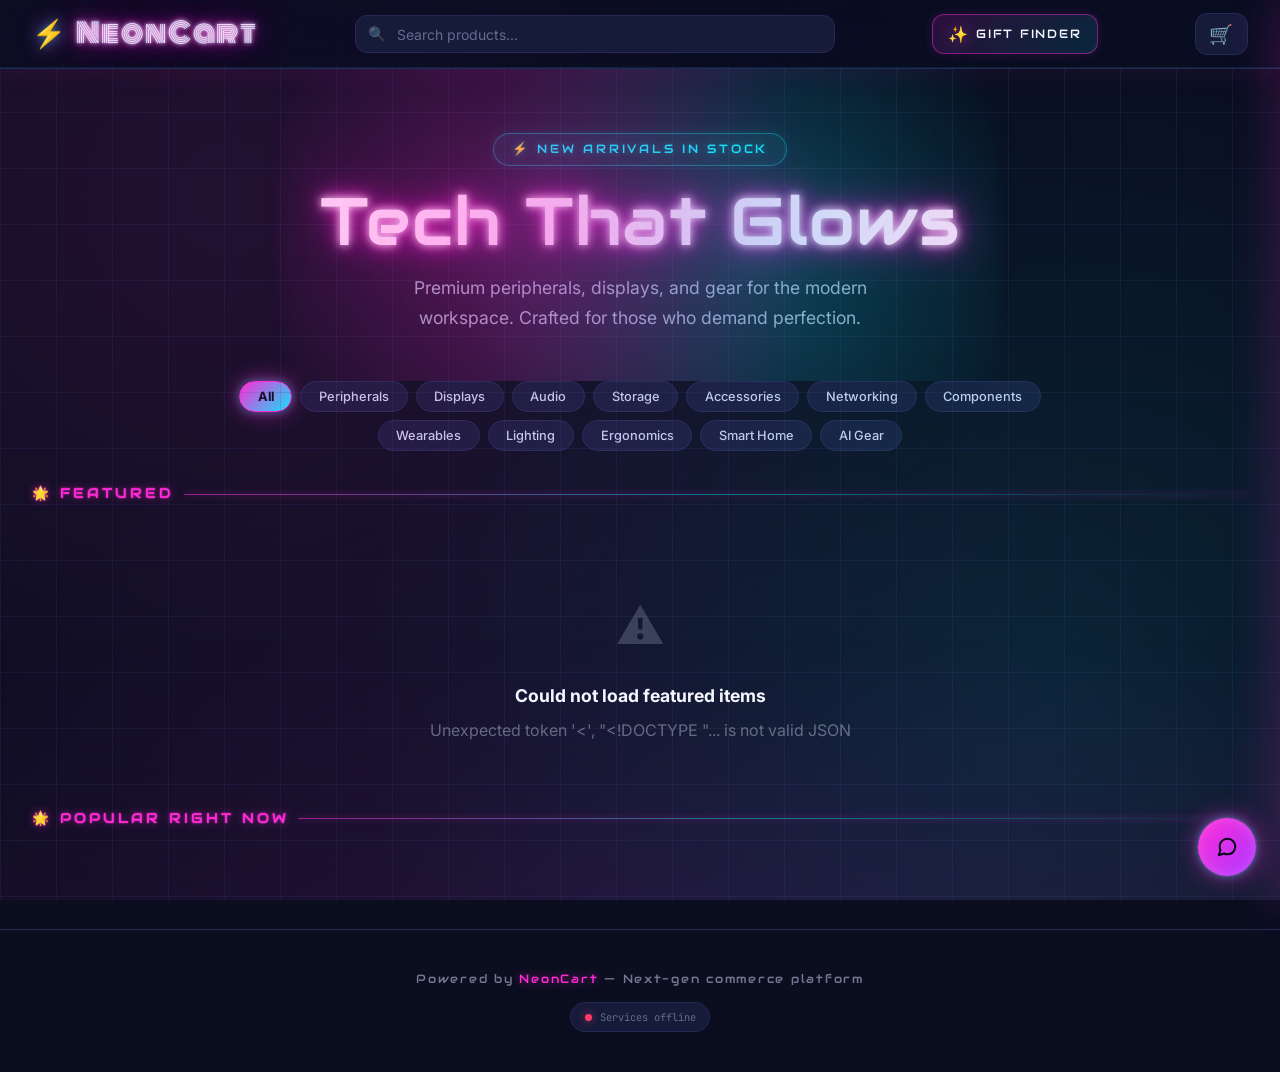
==== commit 28397697: "neoncart-web + specialists: fix chat schema, restore mice trap, mint conversation_id, random shopper" ====
--- a/apps/neoncart-web/static/index.html
+++ b/apps/neoncart-web/static/index.html
@@ -2199,6 +2199,27 @@
 
 <!-- ── Scripts ─────────────────────────────────────────────────────────── -->
 <script>
+// Boot: pull a synthetic shopper identity from /api/whoami before the rest
+// of the page wires up its widgets. On first page load this assigns the
+// session a random user from the loadgen pool (email + cohort), so manual
+// NeonCart traffic shows up in Sigil with the same shape as synthetic VUs
+// instead of "shopper-xxxxxx". Sticky via the nc_user_id cookie set by the
+// backend, so a refresh keeps the same identity.
+window.__ncUser = window.__ncUser || null;
+try {
+  var __cached = localStorage.getItem('nc_user');
+  if (__cached) window.__ncUser = JSON.parse(__cached);
+} catch (e) { /* localStorage blocked — keep going */ }
+fetch('/api/whoami', { credentials: 'same-origin' })
+  .then(function(r) { return r.ok ? r.json() : null; })
+  .then(function(u) {
+    if (u && u.email) {
+      window.__ncUser = u;
+      try { localStorage.setItem('nc_user', JSON.stringify(u)); } catch (e) { /* ignore */ }
+    }
+  })
+  .catch(function() { /* offline — fall back to shopper-* id */ });
+
 (function() {
   'use strict';
 
@@ -2418,7 +2439,7 @@
             '<span class="product-rating">' + renderStars(p.rating) + '</span>' +
           '</div>' +
           stockPillHtml +
-          '<button class="add-btn" onclick="window.__addToCart(' + p.id + ')">Add to Cart</button>' +
+          '<button class="add-btn" onclick="window.__addToCart(\'' + p.id + '\')">Add to Cart</button>' +
         '</div>' +
       '</div>';
     }).join('');
@@ -2580,7 +2601,7 @@
     modal.querySelector('.oc-body').innerHTML =
       '<div class="oc-icon">&#10003;</div>' +
       '<div class="oc-title">Order placed</div>' +
-      '<div class="oc-sub">Confirmation ' + escapeHtml(orderId) + ' &middot; we\\'ll email a receipt</div>' +
+      '<div class="oc-sub">Confirmation ' + escapeHtml(orderId) + ' &middot; we\'ll email a receipt</div>' +
       '<div class="oc-lines">' + lines + '</div>' +
       '<div class="oc-total"><span>Total paid</span><strong>' + total + '</strong></div>' +
       '<button class="oc-close-btn" onclick="window.__closeOrderModal()">Continue shopping</button>';
@@ -2597,7 +2618,7 @@
       const data = await r.json();
       const items = Array.isArray(data) ? data : (data.products || data.recommendations || []);
       recGrid.innerHTML = items.slice(0, 6).map(function(p) {
-        return '<div class="rec-card" onclick="window.__addToCart(' + p.id + ')">' +
+        return '<div class="rec-card" onclick="window.__addToCart(\'' + p.id + '\')">' +
           '<div class="rec-emoji">' + (p.image_emoji || '&#128230;') + '</div>' +
           '<div class="rec-name">' + escapeHtml(p.name) + '</div>' +
           '<div class="rec-price">' + formatPrice(p.price) + '</div>' +
@@ -2665,14 +2686,14 @@
           '<span class="feature-hero-price">' + formatPrice(p.price) + '</span>' +
           '<span class="feature-hero-rating">' + renderStars(p.rating) + '</span>' +
         '</div>' +
-        '<button class="feature-hero-cta" onclick="event.stopPropagation();window.__addToCart(' + p.id + ')">Add to Cart</button>' +
+        '<button class="feature-hero-cta" onclick="event.stopPropagation();window.__addToCart(\'' + p.id + '\')">Add to Cart</button>' +
       '</div>';
     featureHero.onclick = function() { window.__addToCart(p.id); };
   }
 
   function renderTrending(items) {
     trendingRail.innerHTML = items.map(function(p) {
-      return '<div class="trend-card" onclick="window.__addToCart(' + p.id + ')">' +
+      return '<div class="trend-card" onclick="window.__addToCart(\'' + p.id + '\')">' +
         '<div class="trend-card-img"><img loading="lazy" alt="" src="' + productImage(p) + '"></div>' +
         '<div class="trend-card-body">' +
           '<div class="trend-card-name">' + escapeHtml(p.name) + '</div>' +
@@ -2714,7 +2735,7 @@
       const items = (byCat[catKey] || []).slice(0, 4);
       if (items.length === 0) return '';
       const cards = items.map(function(p) {
-        return '<div class="trend-card" onclick="window.__addToCart(' + p.id + ')">' +
+        return '<div class="trend-card" onclick="window.__addToCart(\'' + p.id + '\')">' +
           '<div class="trend-card-img"><img loading="lazy" alt="" src="' + productImage(p) + '"></div>' +
           '<div class="trend-card-body">' +
             '<div class="trend-card-name">' + escapeHtml(p.name) + '</div>' +
@@ -3059,7 +3080,7 @@
             '<div class="gift-card-title">' + escapeHtml(p.name || ('Product #' + p.id)) + '</div>' +
             '<div class="gift-card-price">$' + price + '</div>' +
             (why ? '<div class="gift-card-why">' + escapeHtml(why) + '</div>' : '') +
-            '<button class="gift-card-add" onclick="window.__addToCart(' + p.id + ')">Add to Cart</button>' +
+            '<button class="gift-card-add" onclick="window.__addToCart(\'' + p.id + '\')">Add to Cart</button>' +
           '</div>' +
         '</div>';
       }).join('');
@@ -3087,19 +3108,24 @@
       submit.disabled = true;
       renderTyping();
 
-      var input = 'Recipient: ' + who + '\\nBudget: ' + bud + (occ ? '\\nOccasion: ' + occ : '');
+      var prompt = 'Recipient: ' + who + (occ ? '\nOccasion: ' + occ : '') +
+        '\n\nSuggest 3 specific gifts. For each: 1-line pitch.';
+      var budgetNum = parseFloat(String(bud).replace(/[^0-9.]/g, '')) || null;
 
       fetch('/api/ai/gift-finder', {
         method: 'POST',
         headers: { 'content-type': 'application/json' },
         body: JSON.stringify({
-          task: 'Suggest 3 specific gifts. For each: 1-line pitch.',
-          input: input,
+          prompt: prompt,
+          budget_usd: budgetNum,
+          user_id: window.__ncUser && window.__ncUser.email,
         }),
       })
       .then(function(r) { return r.json(); })
       .then(function(data) {
         submit.disabled = false;
+        // Backend returns {reply}, older UI read {output}. Alias so renderResult works.
+        if (data && data.reply && !data.output) data.output = data.reply;
         if (data && data.ok && data.output) renderResult(data);
         else output.innerHTML = '<div class="gift-result" style="border-left-color:var(--red);color:var(--red)">' +
           'Sorry, the AI specialist had trouble: ' +
@@ -3160,7 +3186,12 @@
   // generations + spans visible in Grafana).
   (function copilotWidget() {
     var convId = null;
-    var userId = 'shopper-' + Math.random().toString(36).slice(2, 8);
+    // Identity: prefer the synthetic shopper picked by /api/whoami (set on
+    // first page load — see the whoamiBoot IIFE near the top of the page).
+    // Falls back to a one-off shopper-* id if /api/whoami hasn't resolved
+    // yet (offline / startup race).
+    var userId = (window.__ncUser && window.__ncUser.email)
+      || ('shopper-' + Math.random().toString(36).slice(2, 8));
     var openState = false;
     var lastUserText = '';
 
@@ -3261,14 +3292,14 @@
     function renderMarkdown(text) {
       var s = escapeHtml(String(text || ''));
       // Bold then italic — bold uses ** which would otherwise eat the *italic*
-      s = s.replace(/\\*\\*([^*]+)\\*\\*/g, '<strong>$1</strong>');
-      s = s.replace(/(^|\\W)\\*([^*\\n]+)\\*(\\W|$)/g, '$1<em>$2</em>$3');
+      s = s.replace(/\*\*([^*]+)\*\*/g, '<strong>$1</strong>');
+      s = s.replace(/(^|\W)\*([^*\n]+)\*(\W|$)/g, '$1<em>$2</em>$3');
       // Bullet lines: "- foo" or "* foo" at line start
-      s = s.replace(/(^|\\n)\\s*[-*]\\s+(.+?)(?=\\n|$)/g, '$1<li>$2</li>');
+      s = s.replace(/(^|\n)\s*[-*]\s+(.+?)(?=\n|$)/g, '$1<li>$2</li>');
       // Wrap consecutive <li> blocks into <ul>
-      s = s.replace(/((?:<li>[^<]*<\\/li>\\s*)+)/g, '<ul class="cp-list">$1</ul>');
+      s = s.replace(/((?:<li>[^<]*<\/li>\s*)+)/g, '<ul class="cp-list">$1</ul>');
       // Remaining newlines → <br>
-      s = s.replace(/\\n/g, '<br>');
+      s = s.replace(/\n/g, '<br>');
       return s;
     }
     function appendBadges(wrap, model, specialists, toolCalls, escalated, tools) {
@@ -3278,7 +3309,7 @@
       // function names ("search_products", "navigate_storefront") which read
       // like internal labels. Specialists below get their own glowing chip
       // since those are the actually delegated sub-agents.
-      var toolCount = toolCalls || (Array.isArray(tools) ? tools.length : 0);
+      var toolCount = Array.isArray(toolCalls) ? toolCalls.length : (toolCalls || (Array.isArray(tools) ? tools.length : 0));
       if (toolCount) {
         meta.push('<span class="cp-badge cp-b-tools">' + toolCount + ' tool' + (toolCount === 1 ? '' : 's') + '</span>');
       }
@@ -3423,6 +3454,31 @@
         return r.json().then(function(j) { if (j && typeof j === 'object') j.__trace_id = traceId; return j; });
       }).then(function(data) {
         thinking.remove();
+        // Backend emits {reply, tool_calls, specialist}; UI was written
+        // against an older {response, actions, products, specialists}
+        // contract. Bridge here so the rest of the handler stays the same.
+        if (data && typeof data === 'object') {
+          if (data.reply && !data.response) data.response = data.reply;
+          if (!data.specialists && data.specialist) data.specialists = [data.specialist];
+          if (!data.actions) data.actions = [];
+          if (!data.products) data.products = [];
+          (data.tool_calls || []).forEach(function(tc) {
+            if (!tc || !tc.tool) return;
+            var inp = tc.input || {};
+            var res = tc.result || {};
+            if (tc.tool === 'navigate_to_search' && inp.query) {
+              data.actions.push({ type: 'navigate', target: 'search', value: inp.query });
+            } else if (tc.tool === 'navigate_to_page') {
+              if (inp.page === 'cart') data.actions.push({ type: 'navigate', target: 'cart' });
+              else if (inp.page === 'search' && inp.query) data.actions.push({ type: 'navigate', target: 'search', value: inp.query });
+              else if (inp.page === 'product' && inp.sku) data.actions.push({ type: 'navigate', target: 'product', value: inp.sku });
+            } else if (tc.tool === 'search_products' && Array.isArray(res.results)) {
+              res.results.forEach(function(r) {
+                data.products.push({ id: r.sku, name: r.name, price: r.price_usd, description: r.description, category: r.category });
+              });
+            }
+          });
+        }
         if (data && data.response) {
           convId = data.conversation_id || convId;
           var w = appendMsg('bot', renderMarkdown(data.response));
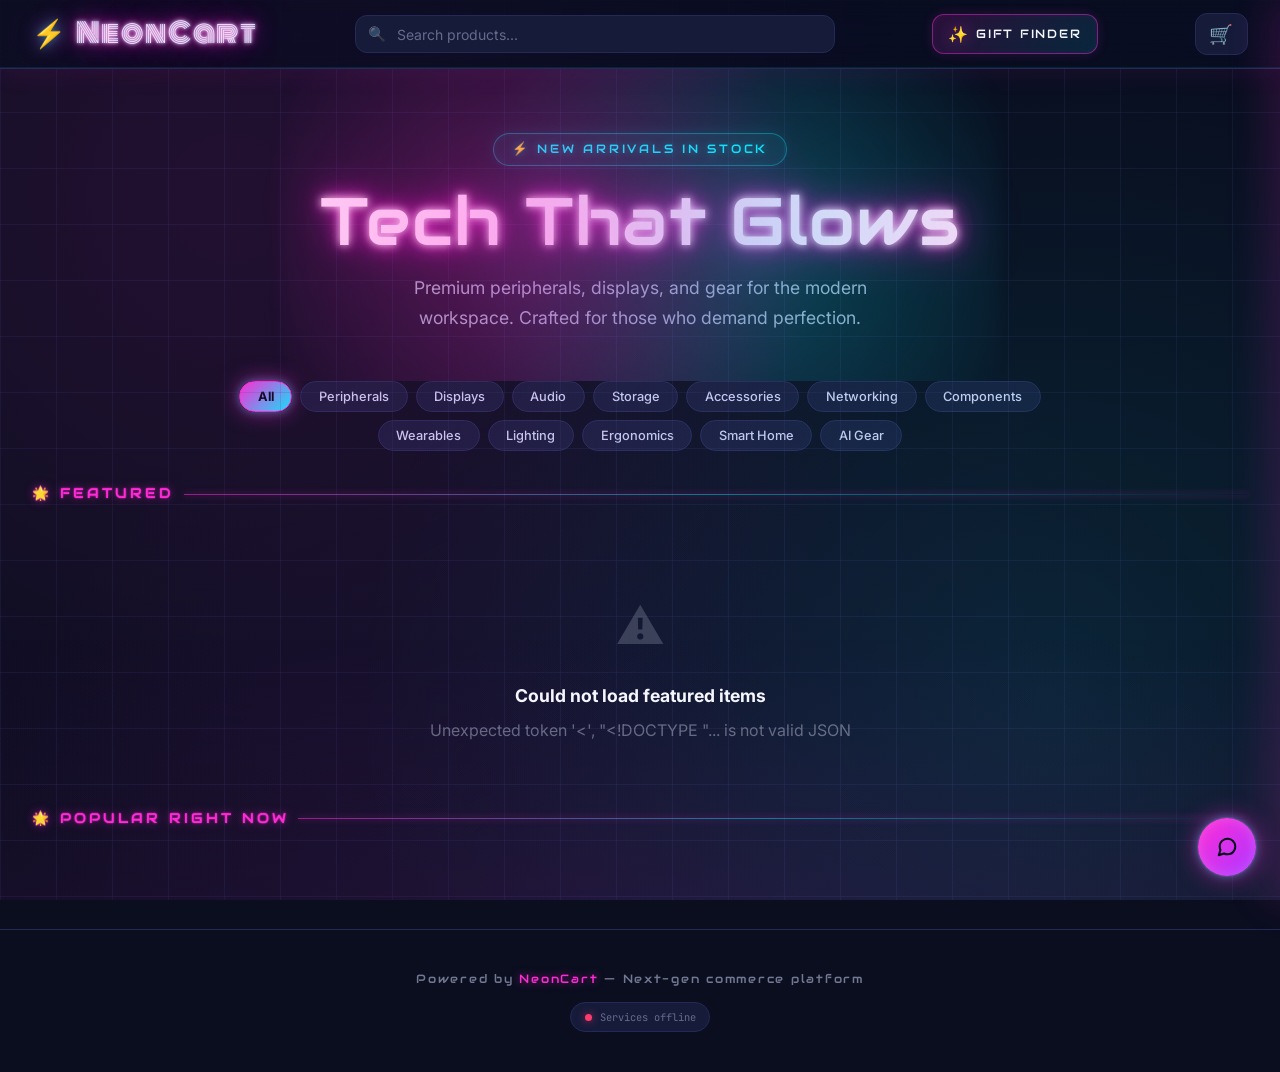
==== commit 99605216: "chat UI: collapse tool errors to a single compact chip Previous panel dumped the full DB error + SQL" ====
--- a/apps/neoncart-web/static/index.html
+++ b/apps/neoncart-web/static/index.html
@@ -1683,6 +1683,16 @@
   box-shadow: 0 0 14px rgba(255,59,107,0.35);
 }
 #copilotPanel .cp-report-btn svg { flex: 0 0 auto; }
+#copilotPanel .cp-tool-error {
+  margin-top: 6px;
+  display: inline-block;
+  color: var(--red);
+  font-family: var(--mono); font-size: 11px;
+  background: rgba(255,59,107,0.08);
+  border: 1px solid rgba(255,59,107,0.35);
+  padding: 4px 10px;
+  border-radius: 999px;
+}
 
 /* Inline product cards rendered under bot replies when search_products
    surfaced real catalog hits. Visually echoes the storefront's grid card
@@ -3484,6 +3494,21 @@
           var w = appendMsg('bot', renderMarkdown(data.response));
           appendProductCards(w, data.products);
           appendBadges(w, data.model, data.specialists, data.tool_calls, data.escalated, data.tools);
+          // Surface tool failures (e.g. mice trap) as a single compact
+          // chip per turn — "⚠ 2 tool errors". The full detail (DB query,
+          // postgres error) stays in tool_calls[].result.error for the
+          // Investigate flow / Tempo trace; UI keeps it terse.
+          var _failedTools = (data.tool_calls || []).filter(function(tc) {
+            return tc && tc.result && tc.result.error;
+          });
+          if (_failedTools.length) {
+            var box = document.createElement('div');
+            box.className = 'cp-tool-error';
+            box.textContent = '⚠ ' + _failedTools.length + ' tool error' +
+              (_failedTools.length === 1 ? '' : 's');
+            w.appendChild(box);
+            data.failed = true;
+          }
           // Drive the storefront from the chat: when the agent emits a
           // navigate action ("show me keyboards" → category=peripherals or
           // search=keyboards), reroute the grid behind the chat panel so
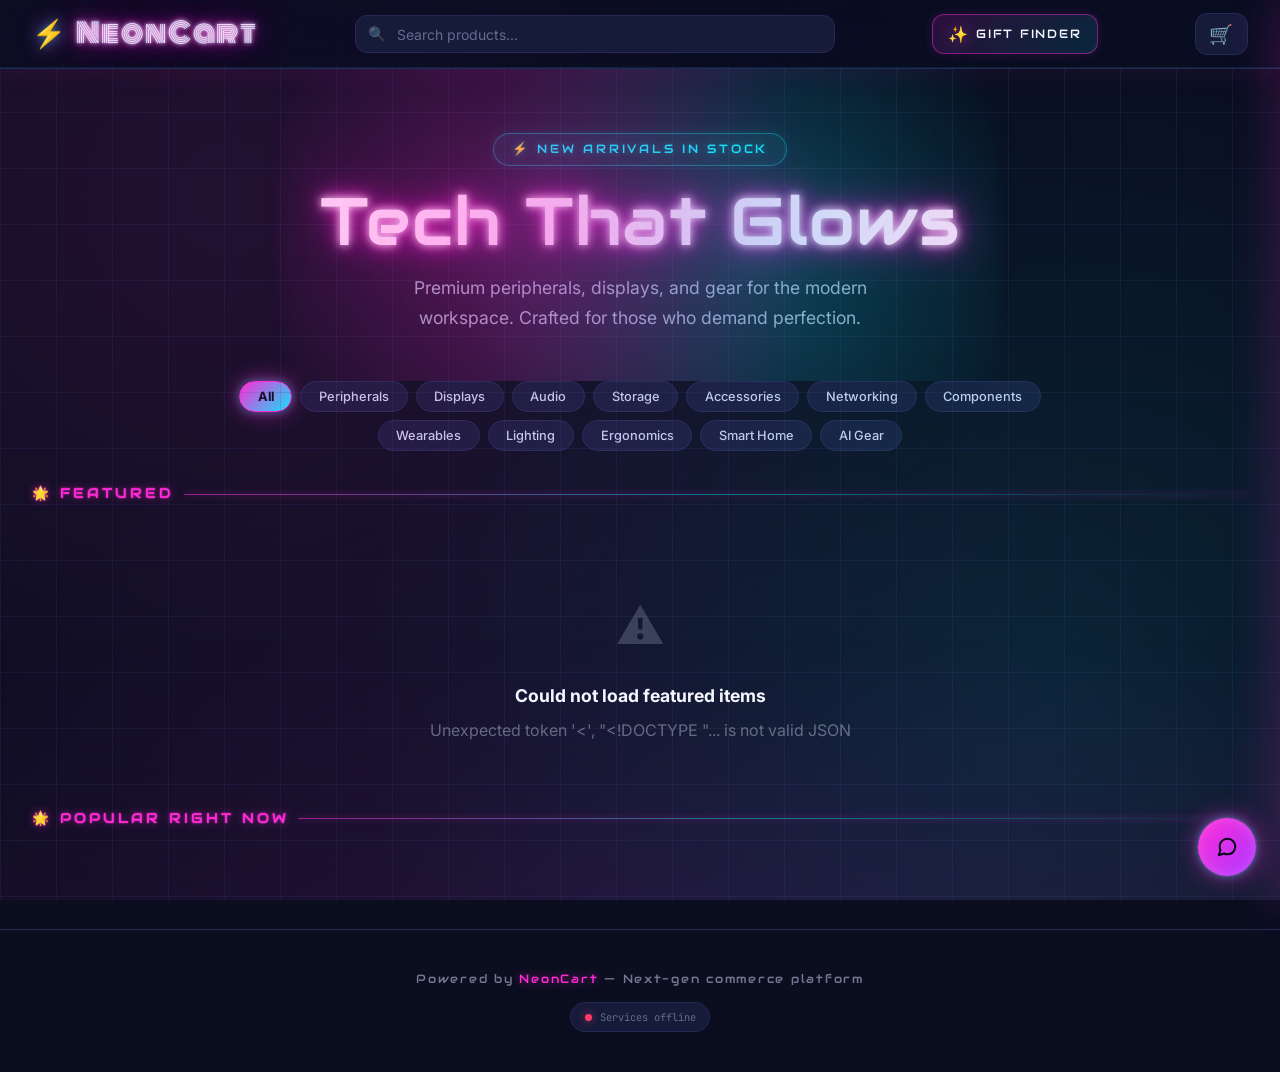
==== commit 7815bb31: "neoncart-web: make "Investigate this issue" button portable + ship the RCA dashboard The chatbot's "" ====
--- a/apps/neoncart-web/static/index.html
+++ b/apps/neoncart-web/static/index.html
@@ -2178,7 +2178,7 @@
         <div class="gift-row">
           <div class="gift-field">
             <label for="giftBudget">Budget (USD)</label>
-            <input type="text" id="giftBudget" placeholder="$120" value="$120">
+            <input type="text" id="giftBudget" placeholder="$250" value="$250">
           </div>
           <div class="gift-field">
             <label for="giftOccasion">Occasion</label>
@@ -2229,6 +2229,15 @@
     }
   })
   .catch(function() { /* offline — fall back to shopper-* id */ });
+
+// Copilot widget config — Grafana stack URL + RCA dashboard UID for the
+// "Investigate this issue" deep-link. Empty grafana_url → button is hidden
+// (typical on installs where the operator didn't supply a stack URL).
+window.__ncCopilotConfig = window.__ncCopilotConfig || { grafana_url: '', rca_dashboard_uid: 'neoncart-ai-rca-conv' };
+fetch('/api/copilot/config', { credentials: 'same-origin' })
+  .then(function(r) { return r.ok ? r.json() : null; })
+  .then(function(c) { if (c) window.__ncCopilotConfig = c; })
+  .catch(function() { /* leave defaults */ });
 
 (function() {
   'use strict';
@@ -3113,7 +3122,7 @@
       e.preventDefault();
       var who = recipient.value.trim();
       if (!who) return;
-      var bud = budget.value.trim() || '$100';
+      var bud = budget.value.trim() || '$250';
       var occ = occasion.value.trim();
       submit.disabled = true;
       renderTyping();
@@ -3208,9 +3217,16 @@
     // Conversation-scoped RCA dashboard. The "Investigate this issue" button
     // deep-links here with var-conversation_id pre-filled, so the support
     // engineer lands on the trace + logs + AI-metadata panels for the exact
-    // session the shopper just reported. Dashboard UID is fixed by the
-    // dashboard JSON in k8s/dashboard-neoncart-ai-rca-conversation.json.
-    var RCA_DASHBOARD_BASE = 'https://stephenwagner.grafana.net/d/neoncart-ai-rca-conv';
+    // session the shopper just reported. URL is built from window.__ncCopilotConfig
+    // (populated at boot from /api/copilot/config). Dashboard JSON is at
+    // dashboards/neoncart-ai-rca-conversation.json — install.sh imports it
+    // alongside the other dashboards.
+    function rcaDashboardBase() {
+      var cfg = window.__ncCopilotConfig || {};
+      if (!cfg.grafana_url) return '';
+      var uid = cfg.rca_dashboard_uid || 'neoncart-ai-rca-conv';
+      return cfg.grafana_url.replace(/\/$/, '') + '/d/' + uid;
+    }
 
     // Recognise the canned graceful-failure phrases the assistant emits when
     // a tool errors out (e.g. the deterministic mice scenario). The button
@@ -3343,6 +3359,11 @@
     // opens the conversation-scoped RCA dashboard in a new tab.
     function appendReportButton(wrap, query, conversationId, traceId) {
       if (!conversationId) return;
+      // No Grafana stack URL configured → hide the button entirely. The
+      // operator didn't wire one up at install time so there's nowhere to
+      // deep-link to.
+      var base = rcaDashboardBase();
+      if (!base) return;
       var row = document.createElement('div');
       row.className = 'cp-report';
       var btn = document.createElement('button');
@@ -3372,7 +3393,7 @@
             keepalive: true,
           }).catch(function() {});
         } catch (_) {}
-        var url = RCA_DASHBOARD_BASE + '?var-conversation_id=' + encodeURIComponent(conversationId);
+        var url = base + '?var-conversation_id=' + encodeURIComponent(conversationId);
         window.open(url, '_blank', 'noopener');
       });
       row.appendChild(btn);
